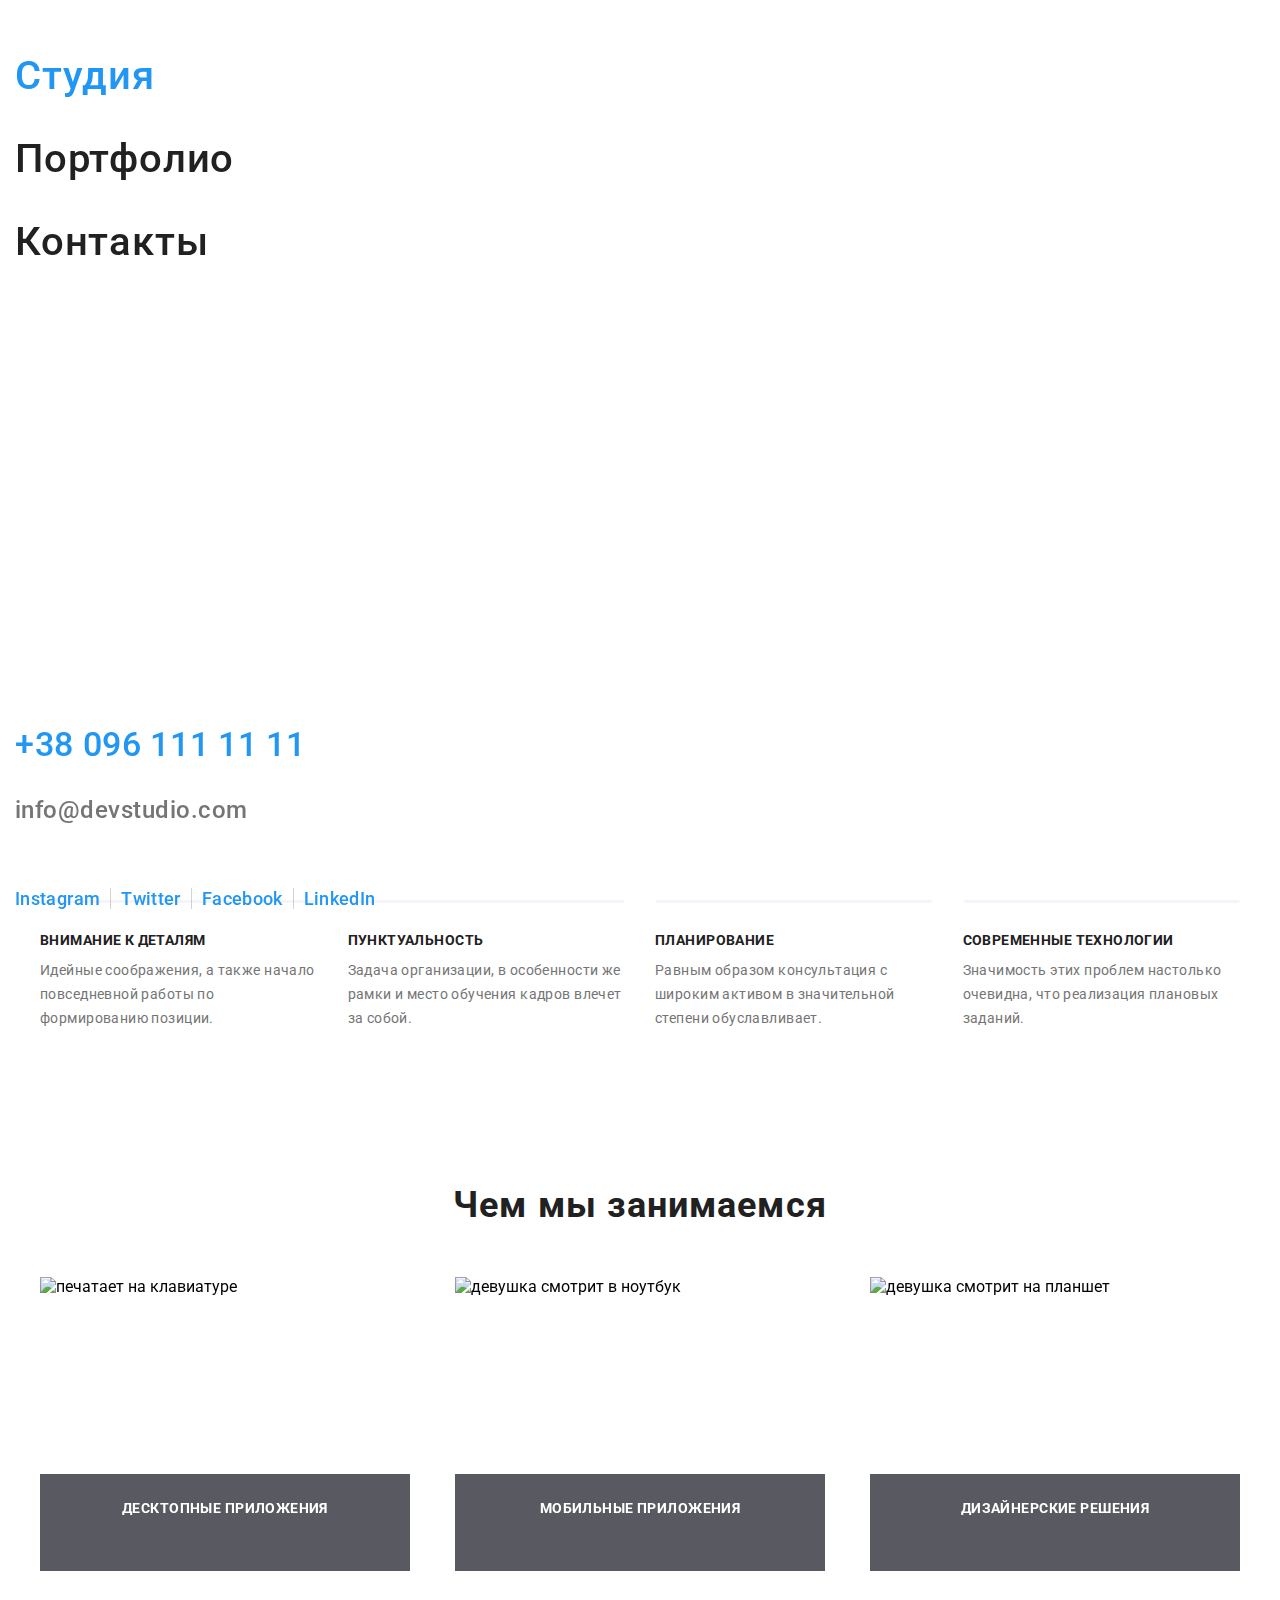
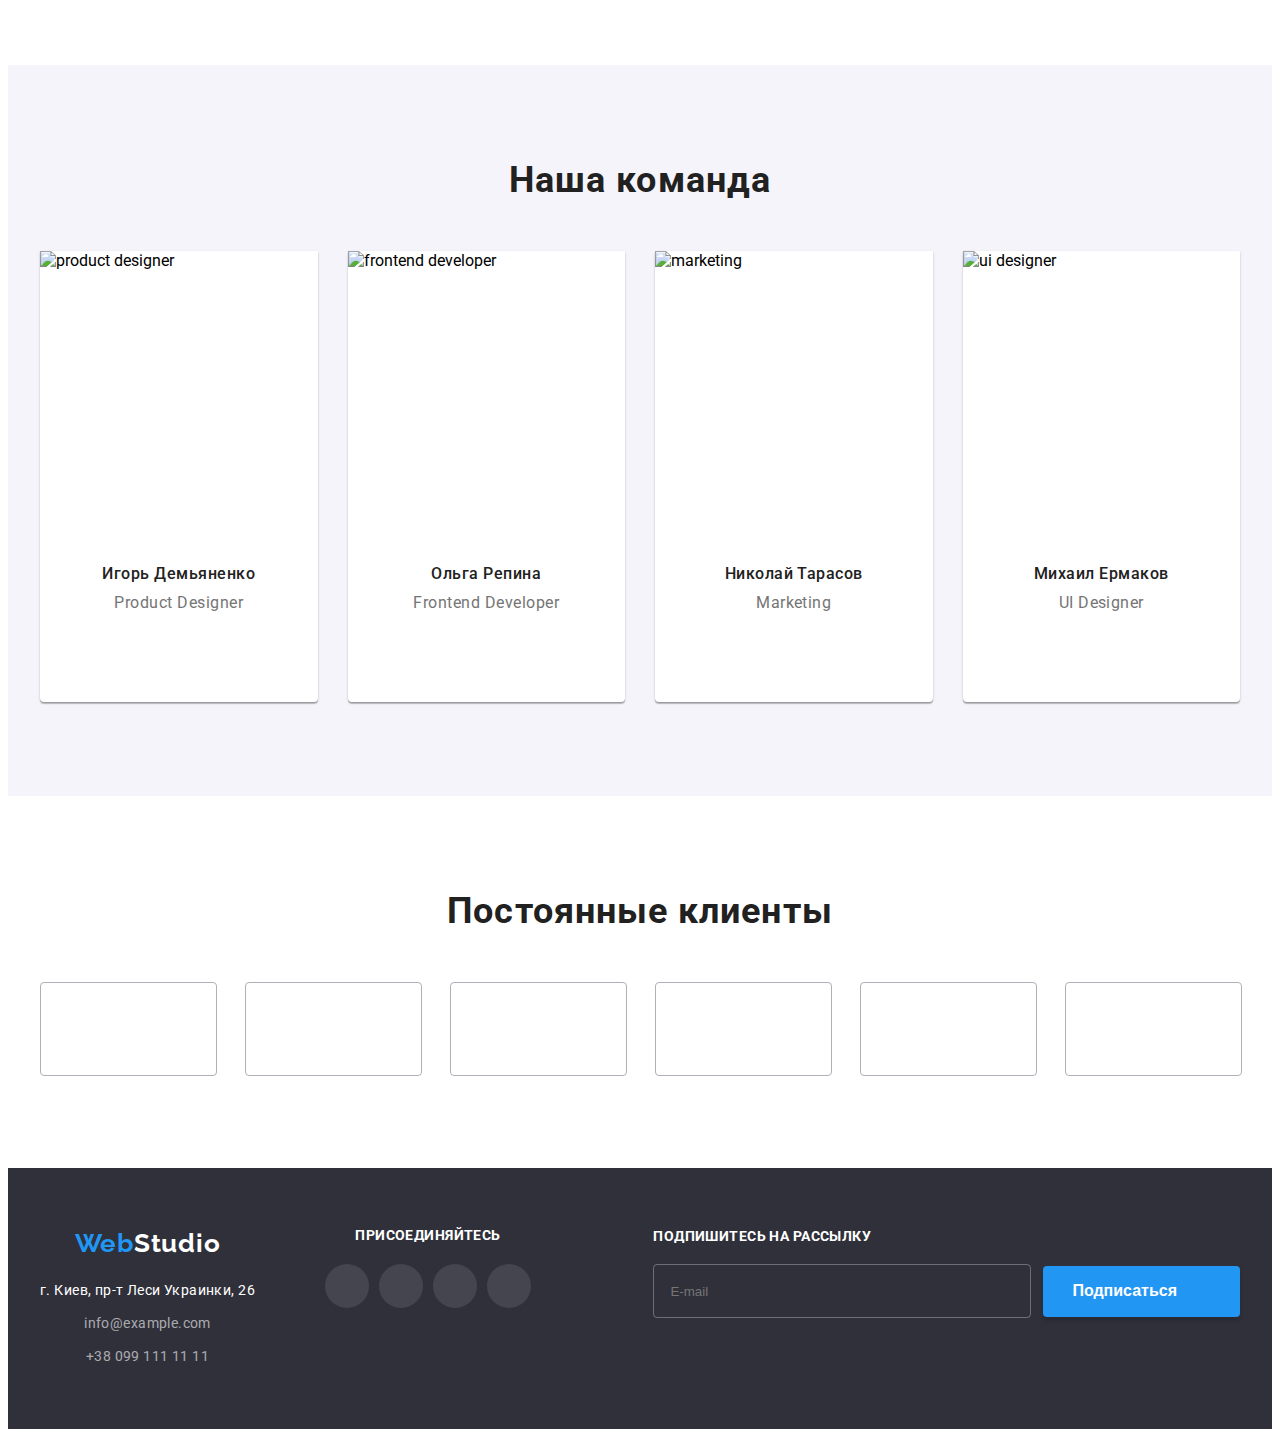
==== index.html @ c3bd4c19 "v-01" ====
<!doctype html>
    <html lang="ru"> 
    <head>
        <meta charset="UTF-8">
        <meta http-equiv="X-UA-Compatible" content="IE=edge">
        <meta name="viewport" content="width=device-width, initial-scale=1.0">
        <link rel="preconnect" href="https://fonts.googleapis.com"> 
        <link rel="preconnect" href="https://fonts.gstatic.com" crossorigin> 
        <link href="https://fonts.googleapis.com/css2?family=Raleway:wght@700&family=Roboto:wght@400;500;700;900&display=swap" rel="stylesheet">
        <title>WebStudio</title>
        <link rel="stylesheet" href="https://cdnjs.cloudflare.com/ajax/libs/modern-normalize/1.1.0/modern-normalize.min.css" integrity="sha512-wpPYUAdjBVSE4KJnH1VR1HeZfpl1ub8YT/NKx4PuQ5NmX2tKuGu6U/JRp5y+Y8XG2tV+wKQpNHVUX03MfMFn9Q==" crossorigin="anonymous" referrerpolicy="no-referrer" />
        <link rel="stylesheet" href="./css/main.min.css">
    </head>
    <body>
        <header class="heading">
            <div class="container heading__container">
                <a href="./index.html" class="logo heading__logo">Web<span class="logo__studio">Studio</span></a>
                    <nav class="nav">
                        <ul class="nav__list">
                                <li class="nav__item"><a href="./index.html" class="nav__link heading--active">Студия</a></li>
                                <li class="nav__item"><a href="./portfolio.html" class="nav__link">Портфолио</a></li>   
                                <li class="nav__item"><a href="" class="nav__link">Контакты</a></li>
                        </ul>
                    </nav>
                    <ul class="contact">
                        <li class="contact__item contact-site">
                            <a href="mailto:info@devstudio.com"
                                class="contact-site__link">  
                                <svg class="contact-site__icon" width="16" height="12">
                                    <use href="./images/icon.svg#icon-envelope"></use>
                                </svg>info@devstudio.com</a>
                        </li>
                        <li class="contact__item contact-tel">
                            <a  href="tel:+380961111111" 
                                class="contact-tel__link"> 
                                <svg class="contact-tel__icon" width="10" height="16">
                                    <use href="./images/icon.svg#icon-vector"></use>
                                </svg>+38 096 111 11 11</a>
                        </li>
                    </ul>
                <button type="button" class="menu-btn-open">
                    <svg class="" width="40" height="40">
                    <use href="./images/icon.svg#icon-menu_mob"></use>
                    </svg>
                    </button>
            </div>
            <div class="mob-menu is-hidden">
                    <div class="mob-container">
                        <div class="top-mob-menu">
                            <button type="button" class="mob-close-btn">
                            <svg class="mob-close-btn" width="40" height="40">
                            <use href="./images/icon.svg#icon-close-mob-menu"></use>
                            </svg>
                            </button>
                            <nav class="nav-mob-menu">
                                <ul class="mob-menu-list">
                                    <li class="mob-menu-item"><a href="./index.html" class="mob-menu-link studio-link-active">Студия</a></li>
                                    <li class="mob-menu-item"><a href="./portfolio.html" class="mob-menu-link">Портфолио</a></li>   
                                    <li class="mob-menu-item"><a href="" class="mob-menu-link">Контакты</a></li>
                            </ul>
                            </nav>
                        </div>
                        <div class="bottom-mob-menu">
                            <ul class="mob-menu-contact">
                                <li class="mob-contact-item">
                                    <a  href="tel:+380961111111" 
                                    class="mob-tel-item"> 
                                    +38 096 111 11 11</a></li>
                                    <li class="mob-menu-site">
                                    <a href="mailto:info@devstudio.com"
                                    class="mob-site-link">
                                    info@devstudio.com</a>
                                </li>
                            </ul>
                            <div class="mob-social">
                            <ul class="mob-cont-list">
                                <li class="mob-cont-item"><a href="" class="mob-cont-link cont-links">Instagram</a></li>
                                <li class="mob-cont-item"><a href="" class="mob-cont-link cont-links">Twitter</a></li>
                                <li class="mob-cont-item"><a href="" class="mob-cont-link cont-links">Facebook</a></li>
                                <li class="mob-cont-item"><a href="" class="mob-cont-link">LinkedIn</a></li>
                            </ul>
                            </div>
                        </div>
                    </div>  
                </div>
        </header>
        <main>
            <section class="hero hero__top">
                <div class="container">
                    <h1 class="hero__heading">Эффективные решения для вашего бизнеса</h1>
                    <button type="button" class="hero__btn" data-modal-open>Заказать услугу</button>
                </div>
        </section>
            <section class="features">
                <div class="container">
                    <h2 class="unvisible">Наши преимущества</h2>
                    <ul class="features-list features__position">
                        <li class="features-list__item">
                                <div class="features-list__logo">
                                    <svg class="features-list__icon" width="65" height="70">
                                        <use href="./images/icon.svg#icon-antenna-1"></use>
                                    </svg>
                                </div>
                                <h3 class="features-list__name">Внимание к деталям</h3>
                                <p class="features-list__article">Идейные соображения, а также начало повседневной работы по формированию позиции.</p>
                        </li>
                        <li class="features-list__item">
                            <div class="features-list__logo">
                                <svg class="features-list__icon" width="67" height="70">
                                    <use href="./images/icon.svg#icon-clock-1"></use>
                                </svg>
                            </div>
                                <h3 class="features-list__name">Пунктуальность</h3>
                                <p class="features-list__article">Задача организации, в особенности же рамки и место обучения кадров влечет за собой.</p>
                        </li>
                        <li class="features-list__item">
                            <div class="features-list__logo">
                                <svg class="features-list__icon" width="70" height="54">
                                    <use href="./images/icon.svg#icon-diagram-1"></use>
                                </svg>
                            </div>
                            <h3 class="features-list__name">Планирование</h3>
                            <p class="features-list__article">Равным образом консультация с широким активом в значительной степени обуславливает.</p>
                        </li>
                        <li class="features-list__item">
                            <div class="features-list__logo">
                                <svg class="features-list__icon" width="70" height="70">
                                    <use href="./images/icon.svg#icon-astronaut-1"></use>
                                </svg>
                            </div>
                            <h3 class="features-list__name">Современные технологии</h3>
                            <p class="features-list__article">Значимость этих проблем настолько очевидна, что реализация плановых заданий.</p>
                        </li>
                    </ul>
                </div>    
            </section>
            <section class="projects">
            <div class="container">
                <h2 class="projects-head">Чем мы занимаемся</h2>
                <ul class="project-list projects__position">
                    <li class="project-list__items">
                        <div class="project-list__content">
                            <img 
                            src="./images/img-4.jpg" 
                            alt="печатает на клавиатуре"
                            width="370"
                            height="294">
                            <p class="project-list__text">Десктопные приложения</p>
                        </div>
                    </li>
                    <li class="project-list__items">
                        <div class="project-list__content">
                            <img 
                            src="./images/img-2-2.jpg" 
                            alt="девушка смотрит в ноутбук"
                            width="370"
                            height="294">
                            <p class="project-list__text">Мобильные приложения</p>
                        </div>
                    </li>
                    <li class="project-list__items">
                        <div class="project-list__content">
                            <img 
                            src="./images/img-3-2.jpg" 
                            alt="девушка смотрит на планшет"
                            width="370"
                            height="294">
                            <p class="project-list__text">Дизайнерские решения</p>
                        </div>
                    </li>
                </ul>
            </div>
            </section>
            <section class="team-section">
                <div class="container">
                    <h2 class="team">Наша команда</h2>
                    <ul class="team__list">
                        <li class="team__item">
                        <picture>
                            <source 
                            srcset="./images/first-desk.jpg  1x, 
                                    ./images/first-desk-1x.jpg  2x
                                    "
                                    media="(min-width: 1200px)"
                            />
                            <source 
                            srcset="./images/first-tab.jpg  1x, 
                                    ./images/first-tab-2x.jpg  2x
                                    "
                                    media="(min-width: 768px)"
                            />
                            <source 
                            srcset="./images/first-mob.jpg  1x, 
                                    ./images/first-mob-2x.jpg  2x
                                    "
                                    media="(min-width: 320px)"
                            />
                            <img 
                            src="./images/img-5-2.jpg" 
                            alt="product designer"
                            width="450"
                            height="460"
                            >
                        </picture>
                            <div class="team-text">
                                <h3 class="team-text__name">Игорь Демьяненко</h3>
                                <p lang="en" class="team-text__position">Product Designer</p>
                                    <ul class="team-soc__list">
                                        <li class="team-soc__items">
                                            <a href="" class="team-soc__link">
                                                <svg class="team-soc__icon" width="20" height="20">
                                                <use href="./images/icon.svg#icon-instagram"></use>
                                                </svg>
                                            </a>
                                        </li>
                                        <li class="team-soc__items">
                                            <a href="" class="team-soc__link">
                                                <svg class="team-soc__icon" width="20" height="20">
                                                <use href="./images/icon.svg#icon-twitter"></use>
                                                </svg>
                                            </a>
                                        </li>
                                        <li class="team-soc__items">
                                            <a href="" class="team-soc__link">
                                                <svg class="team-soc__icon" width="20" height="20">
                                                <use href="./images/icon.svg#icon-facebook"></use>
                                                </svg>
                                            </a>
                                        </li>
                                        <li class="team-soc__items">
                                            <a href="" class="team-soc__link">
                                                <svg class="team-soc__icon" width="20" height="20">
                                                <use href="./images/icon.svg#icon-linkedin"></use>
                                                </svg>
                                            </a>
                                        </li>
                                    </ul>
                            </div>
                        </li>
                        <li class="team__item">
                        <picture>
                            <source 
                            srcset="./images/second-desk.jpg  1x, 
                                    ./images/second-desk-1x.jpg  2x
                                    "
                                    media="(min-width: 1200px)"
                            />
                            <source 
                            srcset="./images/second-tab.jpg  1x, 
                                    ./images/second-tab-2x.jpg  2x
                                    "
                                    media="(min-width: 768px)"
                            />
                            <source 
                            srcset="./images/second-mob.jpg  1x, 
                                    ./images/second-mob-2x.jpg  2x
                                    "
                                    media="(min-width: 320px)"
                            />
                            <img 
                            src="./images/img-6-2.jpg" 
                            alt="frontend developer"
                            width="450"
                            height="460"
                            >
                        </picture>
                            <div class="team-text">
                                <h3 class="team-text__name">Ольга Репина</h3>
                                <p lang="en" class="team-text__position">Frontend Developer</p>
                                <div class="team-social">
                                    <ul class="team-soc__list">
                                        <li class="team-soc__items">
                                            <a href="" class="team-soc__link">
                                                <svg class="team-soc__icon" width="20" height="20">
                                                <use href="./images/icon.svg#icon-instagram"></use>
                                                </svg>
                                            </a>
                                        </li>
                                        <li class="team-soc__items">
                                            <a href="" class="team-soc__link">
                                                <svg class="team-soc__icon" width="20" height="20">
                                                <use href="./images/icon.svg#icon-twitter"></use>
                                                </svg>
                                            </a>
                                        </li>
                                        <li class="team-soc__items">
                                            <a href="" class="team-soc__link">
                                                <svg class="team-soc__icon" width="20" height="20">
                                                <use href="./images/icon.svg#icon-facebook"></use>
                                                </svg>
                                            </a>
                                        </li>
                                        <li class="team-soc__items">
                                            <a href="" class="team-soc__link">
                                                <svg class="team-soc__icon" width="20" height="20">
                                                <use href="./images/icon.svg#icon-linkedin"></use>
                                                </svg>
                                            </a>
                                        </li>
                                    </ul>
                                </div>
                            </div>
                        </li>
                        <li class="team__item">
                        <picture>
                            <source 
                            srcset="./images/third-desk.jpg  1x, 
                                    ./images/third-desk-1x.jpg  2x
                                    "
                                    media="(min-width: 1200px)"
                            />
                            <source 
                            srcset="./images/third-tab.jpg  1x, 
                                    ./images/third-tab-2x.jpg  2x
                                    "
                                    media="(min-width: 768px)"
                            />
                            <source 
                            srcset="./images/third-mob.jpg  1x, 
                                    ./images/third-mob-2x.jpg  2x
                                    "
                                    media="(min-width: 320px)"
                            />
                            <img 
                            src="./images/img-7-2.jpg" 
                            alt="marketing"
                            width="450"
                            height="460"
                            >
                        </picture>
                            <div class="team-text">
                                <h3 class="team-text__name">Николай Тарасов</h3>
                                <p lang="en" class="team-text__position">Marketing</p>
                                <div class="team-social">
                                    <ul class="team-soc__list">
                                        <li class="team-soc__items">
                                            <a href="" class="team-soc__link">
                                                <svg class="team-soc__icon" width="20" height="20">
                                                <use href="./images/icon.svg#icon-instagram"></use>
                                                </svg>
                                            </a>
                                        </li>
                                        <li class="team-soc__items">
                                            <a href="" class="team-soc__link">
                                                <svg class="team-soc__icon" width="20" height="20">
                                                <use href="./images/icon.svg#icon-twitter"></use>
                                                </svg>
                                            </a>
                                        </li>
                                        <li class="team-soc__items">
                                            <a href="" class="team-soc__link">
                                                <svg class="team-soc__icon" width="20" height="20">
                                                <use href="./images/icon.svg#icon-facebook"></use>
                                                </svg>
                                            </a>
                                        </li>
                                        <li class="team-soc__items">
                                            <a href="" class="team-soc__link">
                                                <svg class="team-soc__icon" width="20" height="20">
                                                <use href="./images/icon.svg#icon-linkedin"></use>
                                                </svg>
                                            </a>
                                        </li>
                                    </ul>
                                </div>
                            </div>
                        </li>
                        <li class="team__item">
                         <picture>
                            <source 
                            srcset="./images/fourth-desk.jpg  1x, 
                                    ./images/fourth-desk-1x.jpg  2x
                                    "
                                    media="(min-width: 1200px)"
                            />
                            <source 
                            srcset="./images/fourth-tab.jpg  1x, 
                                    ./images/fourth-tab-2x.jpg  2x
                                    "
                                    media="(min-width: 768px)"
                            />
                            <source 
                            srcset="./images/fourth-mob.jpg  1x, 
                                    ./images/fourth-mob-2x.jpg  2x
                                    "
                                    media="(min-width: 320px)"
                            />
                            <img 
                           src="./images/img-8-2.jpg" 
                            alt="ui designer"
                            width="450"
                            height="460"
                            >
                        </picture>
                            <div class="team-text">
                                <h3 class="team-text__name">Михаил Ермаков</h3>
                                <p lang="en" class="team-text__position">UI Designer</p>
                                <div class="team-social">
                                    <ul class="team-soc__list">
                                        <li class="team-soc__items">
                                            <a href="" class="team-soc__link">
                                                <svg class="team-soc__icon" width="20" height="20">
                                                <use href="./images/icon.svg#icon-instagram"></use>
                                                </svg>
                                            </a>
                                        </li>
                                        <li class="team-soc__items">
                                            <a href="" class="team-soc__link">
                                                <svg class="team-soc__icon" width="20" height="20">
                                                <use href="./images/icon.svg#icon-twitter"></use>
                                                </svg>
                                            </a>
                                        </li>
                                        <li class="team-soc__items">
                                            <a href="" class="team-soc__link">
                                                <svg class="team-soc__icon" width="20" height="20">
                                                <use href="./images/icon.svg#icon-facebook"></use>
                                                </svg>
                                            </a>
                                        </li>
                                        <li class="team-soc__items">
                                            <a href="" class="team-soc__link">
                                                <svg class="team-soc__icon" width="20" height="20">
                                                <use href="./images/icon.svg#icon-linkedin"></use>
                                                </svg>
                                            </a>
                                        </li>
                                    </ul>
                                </div>
                            </div>
                        </li>
                    </ul>
                </div>
            </section>
            <section class="clients">
                <div class="container">
                    <h2 class="clients__regular">Постоянные клиенты</h2>
                    <ul class="clients__lists">
                        <li class="clients__items">
                            <a href="" class="clients__link">
                                <svg class="clients__logo" width="160" height="60">
                                    <use href="./images/icon.svg#icon-logo"></use>
                                </svg>
                            </a>
                        </li>
                        <li class="clients__items">
                            <a href="" class="clients__link">
                                <svg class="clients__logo" width="160" height="60">
                                    <use href="./images/icon.svg#icon-logo-1"></use>
                                </svg>
                            </a>
                        </li>
                        <li class="clients__items">
                            <a href="" class="clients__link">
                                <svg class="clients__logo" width="160" height="60">
                                    <use href="./images/icon.svg#icon-logo-2"></use>
                                </svg>
                            </a>
                        </li>
                        <li class="clients__items">
                            <a href="" class="clients__link">
                                <svg class="clients__logo" width="160" height="60">
                                    <use href="./images/icon.svg#icon-logo-3"></use>
                                </svg>
                            </a>
                        </li>
                        <li class="clients__items">
                            <a href="" class="clients__link">
                                <svg class="clients__logo" width="160" height="60">
                                    <use href="./images/icon.svg#icon-logo-4"></use>
                                </svg>
                            </a>
                        </li>
                        <li class="clients__items">
                            <a href="" class="clients__link">
                                <svg class="clients__logo" width="160" height="60">
                                    <use href="./images/icon.svg#icon-logo-5"></use>
                                </svg>
                            </a>
                        </li>
                    </ul>
                </div>
            </section>
        </main>
        <footer class="footer">   
            <div class="container footer__container">
                <div class="footer-tab">
                    <div class="footer__links">
                        <a href="./index.html" class="logo footer__logo">Web<span class="logo--studio">Studio</span></a>
                        <address class="address">
                            <ul class="address__list">
                                <li class="address__item"> 
                                    <a href="https://goo.gl/maps/oQSmJEKTo5pEqNGw6" 
                                    target="_blank"    
                                    rel="noopener noreferrer"
                                    class="address__loc-text">г. Киев, пр-т Леси Украинки, 26</a>
                                </li>
                                <li class="address__item"> 
                                    <a href="mailto:info@example.com" class="adress__site-link">info@example.com</a>
                                </li>
                                <li class="address__item"> 
                                    <a href="tel:+380991111111" class="adress__tel-link">+38 099 111 11 11</a>
                                </li>
                            </ul> 
                        </address>
                    </div>
                    <div class="footer-soc">
                        <h2 class="footer-soc__heading">присоединяйтесь</h2>
                        <ul class="footer-soc__list">
                            <li class="footer-soc__items">
                                <a href="" class="footer-soc__link">
                                    <svg class="footer-soc__logo" width="20" height="20">
                                        <use href="./images/icon.svg#icon-instagram"></use>
                                    </svg>
                                </a>
                            </li>
                            <li class="footer-soc__items">
                                <a href="" class="footer-soc__link">
                                    <svg class="footer-soc__logo" width="20" height="20">
                                        <use href="./images/icon.svg#icon-twitter"></use>
                                    </svg>
                                </a>
                            </li>
                            <li class="footer-soc__items">
                                <a href="" class="footer-soc__link">
                                    <svg class="footer-soc__logo" width="20" height="20">
                                        <use href="./images/icon.svg#icon-facebook"></use>
                                    </svg>
                                </a>
                            </li>
                            <li class="footer-soc__items">
                                <a href="" class="footer-soc__link">
                                    <svg class="footer-soc__logo" width="20" height="20">
                                    <use href="./images/icon.svg#icon-linkedin"></use>
                                    </svg>
                                </a>
                            </li>
                        </ul>
                    </div> 
                </div>
                <div class="mailing">
                    <p class="mailing-text">Подпишитесь на рассылку</p>
                    <div class="subscribe">
                        <form class="sub-form">
                            <input 
                            type="email" 
                            name="subscribe"
                            placeholder="E-mail"
                            class="subscribe__input">
                        </form>
                        <button type="submit" class="subscribe__btn">
                            Подписаться
                            <svg class="subscribe__btn-send" width="24" height="24">
                             <use href="./images/icon.svg#icon-send"></use>
                            </svg>
                        </button>
                    </div>
                </div> 
            </div>    
        </footer>
        <!-- <div class="backdrop is-hidden" data-modal>
            <div class="modal"> 
                <button type="button" class="modal-btn" data-modal-close>
                    <svg class="close-icon" width="11" height="11">
                        <use href="./images/icon.svg#icon-close"></use>
                    </svg>
                </button>
                <div class="modal-form">
                    <p class="modal-name">Оставьте свои данные, мы вам перезвоним</p>
                    <form>
                        <div class="modal-field">
                            <label for="name" class="modal-label">Имя</label>
                            <div class="input-wrap">
                                <input 
                                type="text" 
                                class="modal-input" 
                                name="name" 
                                id="name">
                                <svg class="modal-icon" width="18" height="18">
                                    <use href="./images/icon.svg#icon-person"></use>
                                </svg>
                            </div>
                        </div>
                        <div class="modal-field">
                            <label for="tel" class="modal-label">Телефон</label>
                            <div class="input-wrap">
                                <input 
                                type="tel" 
                                class="modal-input" 
                                name="tel" 
                                id="tel">
                                <svg class="modal-icon" width="18" height="18">
                                    <use href="./images/icon.svg#icon-phone"></use>
                                </svg>
                            </div>
                        </div>
                        <div class="modal-field"> 
                            <label for="email" class="modal-label">Почта</label>
                            <div class="input-wrap">
                                <input 
                                type="email" 
                                class="modal-input" 
                                name="email" 
                                id="email">
                                <svg class="modal-icon" width="18" height="18">
                                    <use href="./images/icon.svg#icon-email"></use>
                                </svg>
                            </div>
                        </div>
                        <div class="">
                            <label for="comment" class="modal-label">Комментарий</label>
                            <textarea 
                                name="comment" 
                                id="comment" 
                                cols="5" 
                                class="modal-comment" 
                                placeholder="Введите текст">
                            </textarea>   
                        </div>
                        <div class="modal-checkbox">
                            <input 
                            type="checkbox"
                            name="terms"
                            value="true" 
                            id="terms"
                            class="modal-check visually-hidden">
                            <label for="terms" class="modal-terms">
                                <span>
                                    <svg class="check-icon" width="11" height="8">
                                        <use href="./images/icon.svg#icon-check"></use>
                                    </svg>
                                </span>
                                Соглашаюсь с рассылкой и принимаю <a href="" class="terms">Условия договора</a></label>
                        </div>
                    </form>
                    <button class="send-btn" type="submit">Отправить</button>
                </div>
            </div>
        </div> -->
        <script src="./js/modal.js"></script>
        <script src="./js/mobile-menu.js"></script>
    </body>
    </html>
---- css/main.min.css ----
:root{--header-color: #FFFFFF;--main-color: #E5E5E5;--secondary-color: #2F303A;--team-color: #F5F4FA;--primary-text-color: #212121;--secondary-text-color: #757575;--logo-btn-color: #2196F3;--link-color: rgba(255, 255, 255, 0.6);--clients-link-color: #AFB1B8}body{font-family:"Roboto",sans-serif}p,h1,h2,h3,h4,h5,h6{margin:0%;padding:0%}ul,ol{margin:0%;padding:0%}img{max-width:100%;height:auto;display:block}.unvisible{display:none}.container{width:100%;margin:0% auto;padding:0% 15px}@media screen and (min-width: 480px){.container{width:480px}}@media screen and (min-width: 768px){.container{width:768px}}@media screen and (min-width: 1200px){.container{width:1200px}}.hero__btn{display:block;margin-top:30px;margin-left:auto;margin-right:auto;padding:10px 32px;border:none;border-radius:4px;font-family:inherit;font-weight:700;font-size:16px;line-height:1.88;letter-spacing:.06em;cursor:pointer;background-color:var(--logo-btn-color);color:var(--header-color)}.subscribe__btn{display:-webkit-box;display:-ms-flexbox;display:flex;-webkit-box-align:center;-ms-flex-align:center;align-items:center;-webkit-box-pack:center;-ms-flex-pack:center;justify-content:center;padding:10px 29px;font-weight:700;font-size:16px;line-height:1.88;cursor:pointer;color:var(--header-color);background-color:var(--logo-btn-color);-webkit-box-shadow:0px 4px 4px rgba(0,0,0,.15);box-shadow:0px 4px 4px rgba(0,0,0,.15);border-radius:4px;border:none}.btn__all{min-width:73px;height:38px;border:none;border-radius:4px;font-family:inherit;font-weight:500;font-size:16px;line-height:1.63;text-align:center;letter-spacing:.03em;cursor:pointer;color:var(--primary-text-color);background-color:var(--team-color);-webkit-transition:color 250ms cubic-bezier(0.4, 0, 0.2, 1),background-color 250ms cubic-bezier(0.4, 0, 0.2, 1),-webkit-box-shadow 250ms cubic-bezier(0.4, 0, 0.2, 1);transition:color 250ms cubic-bezier(0.4, 0, 0.2, 1),background-color 250ms cubic-bezier(0.4, 0, 0.2, 1),-webkit-box-shadow 250ms cubic-bezier(0.4, 0, 0.2, 1);transition:color 250ms cubic-bezier(0.4, 0, 0.2, 1),background-color 250ms cubic-bezier(0.4, 0, 0.2, 1),box-shadow 250ms cubic-bezier(0.4, 0, 0.2, 1);transition:color 250ms cubic-bezier(0.4, 0, 0.2, 1),background-color 250ms cubic-bezier(0.4, 0, 0.2, 1),box-shadow 250ms cubic-bezier(0.4, 0, 0.2, 1),-webkit-box-shadow 250ms cubic-bezier(0.4, 0, 0.2, 1)}.btn__all:hover,.btn__all:focus{color:var(--header-color);background-color:var(--logo-btn-color);-webkit-box-shadow:0px 3px 1px rgba(0,0,0,.1),0px 1px 2px rgba(0,0,0,.08),0px 2px 2px rgba(0,0,0,.12);box-shadow:0px 3px 1px rgba(0,0,0,.1),0px 1px 2px rgba(0,0,0,.08),0px 2px 2px rgba(0,0,0,.12)}.btn__web{min-width:128px;height:38px;border:none;border-radius:4px;font-family:inherit;font-weight:500;font-size:16px;line-height:1.63;text-align:center;letter-spacing:.03em;cursor:pointer;color:var(--primary-text-color);background-color:var(--team-color);-webkit-transition:color 250ms cubic-bezier(0.4, 0, 0.2, 1),background-color 250ms cubic-bezier(0.4, 0, 0.2, 1),-webkit-box-shadow 250ms cubic-bezier(0.4, 0, 0.2, 1);transition:color 250ms cubic-bezier(0.4, 0, 0.2, 1),background-color 250ms cubic-bezier(0.4, 0, 0.2, 1),-webkit-box-shadow 250ms cubic-bezier(0.4, 0, 0.2, 1);transition:color 250ms cubic-bezier(0.4, 0, 0.2, 1),background-color 250ms cubic-bezier(0.4, 0, 0.2, 1),box-shadow 250ms cubic-bezier(0.4, 0, 0.2, 1);transition:color 250ms cubic-bezier(0.4, 0, 0.2, 1),background-color 250ms cubic-bezier(0.4, 0, 0.2, 1),box-shadow 250ms cubic-bezier(0.4, 0, 0.2, 1),-webkit-box-shadow 250ms cubic-bezier(0.4, 0, 0.2, 1)}.btn__web:hover,.btn__web:focus{color:var(--header-color);background-color:var(--logo-btn-color);-webkit-box-shadow:0px 3px 1px rgba(0,0,0,.1),0px 1px 2px rgba(0,0,0,.08),0px 2px 2px rgba(0,0,0,.12);box-shadow:0px 3px 1px rgba(0,0,0,.1),0px 1px 2px rgba(0,0,0,.08),0px 2px 2px rgba(0,0,0,.12)}.btn__app{min-width:145px;height:38px;border:none;border-radius:4px;font-family:inherit;font-weight:500;font-size:16px;line-height:1.63;text-align:center;letter-spacing:.03em;cursor:pointer;color:var(--primary-text-color);background-color:var(--team-color);-webkit-transition:color 250ms cubic-bezier(0.4, 0, 0.2, 1),background-color 250ms cubic-bezier(0.4, 0, 0.2, 1),-webkit-box-shadow 250ms cubic-bezier(0.4, 0, 0.2, 1);transition:color 250ms cubic-bezier(0.4, 0, 0.2, 1),background-color 250ms cubic-bezier(0.4, 0, 0.2, 1),-webkit-box-shadow 250ms cubic-bezier(0.4, 0, 0.2, 1);transition:color 250ms cubic-bezier(0.4, 0, 0.2, 1),background-color 250ms cubic-bezier(0.4, 0, 0.2, 1),box-shadow 250ms cubic-bezier(0.4, 0, 0.2, 1);transition:color 250ms cubic-bezier(0.4, 0, 0.2, 1),background-color 250ms cubic-bezier(0.4, 0, 0.2, 1),box-shadow 250ms cubic-bezier(0.4, 0, 0.2, 1),-webkit-box-shadow 250ms cubic-bezier(0.4, 0, 0.2, 1)}.btn__app:hover,.btn__app:focus{color:var(--header-color);background-color:var(--logo-btn-color);-webkit-box-shadow:0px 3px 1px rgba(0,0,0,.1),0px 1px 2px rgba(0,0,0,.08),0px 2px 2px rgba(0,0,0,.12);box-shadow:0px 3px 1px rgba(0,0,0,.1),0px 1px 2px rgba(0,0,0,.08),0px 2px 2px rgba(0,0,0,.12)}.btn__desighn{min-width:103px;height:38px;border:none;border-radius:4px;font-family:inherit;font-weight:500;font-size:16px;line-height:1.63;text-align:center;letter-spacing:.03em;cursor:pointer;color:var(--primary-text-color);background-color:var(--team-color);-webkit-transition:color 250ms cubic-bezier(0.4, 0, 0.2, 1),background-color 250ms cubic-bezier(0.4, 0, 0.2, 1),-webkit-box-shadow 250ms cubic-bezier(0.4, 0, 0.2, 1);transition:color 250ms cubic-bezier(0.4, 0, 0.2, 1),background-color 250ms cubic-bezier(0.4, 0, 0.2, 1),-webkit-box-shadow 250ms cubic-bezier(0.4, 0, 0.2, 1);transition:color 250ms cubic-bezier(0.4, 0, 0.2, 1),background-color 250ms cubic-bezier(0.4, 0, 0.2, 1),box-shadow 250ms cubic-bezier(0.4, 0, 0.2, 1);transition:color 250ms cubic-bezier(0.4, 0, 0.2, 1),background-color 250ms cubic-bezier(0.4, 0, 0.2, 1),box-shadow 250ms cubic-bezier(0.4, 0, 0.2, 1),-webkit-box-shadow 250ms cubic-bezier(0.4, 0, 0.2, 1)}.btn__desighn:hover,.btn__desighn:focus{color:var(--header-color);background-color:var(--logo-btn-color);-webkit-box-shadow:0px 3px 1px rgba(0,0,0,.1),0px 1px 2px rgba(0,0,0,.08),0px 2px 2px rgba(0,0,0,.12);box-shadow:0px 3px 1px rgba(0,0,0,.1),0px 1px 2px rgba(0,0,0,.08),0px 2px 2px rgba(0,0,0,.12)}.btn__marketing{min-width:130px;height:38px;border:none;border-radius:4px;font-family:inherit;font-weight:500;font-size:16px;line-height:1.63;text-align:center;letter-spacing:.03em;cursor:pointer;color:var(--primary-text-color);background-color:var(--team-color);-webkit-transition:color 250ms cubic-bezier(0.4, 0, 0.2, 1),background-color 250ms cubic-bezier(0.4, 0, 0.2, 1),-webkit-box-shadow 250ms cubic-bezier(0.4, 0, 0.2, 1);transition:color 250ms cubic-bezier(0.4, 0, 0.2, 1),background-color 250ms cubic-bezier(0.4, 0, 0.2, 1),-webkit-box-shadow 250ms cubic-bezier(0.4, 0, 0.2, 1);transition:color 250ms cubic-bezier(0.4, 0, 0.2, 1),background-color 250ms cubic-bezier(0.4, 0, 0.2, 1),box-shadow 250ms cubic-bezier(0.4, 0, 0.2, 1);transition:color 250ms cubic-bezier(0.4, 0, 0.2, 1),background-color 250ms cubic-bezier(0.4, 0, 0.2, 1),box-shadow 250ms cubic-bezier(0.4, 0, 0.2, 1),-webkit-box-shadow 250ms cubic-bezier(0.4, 0, 0.2, 1)}.btn__marketing:hover,.btn__marketing:focus{color:var(--header-color);background-color:var(--logo-btn-color);-webkit-box-shadow:0px 3px 1px rgba(0,0,0,.1),0px 1px 2px rgba(0,0,0,.08),0px 2px 2px rgba(0,0,0,.12);box-shadow:0px 3px 1px rgba(0,0,0,.1),0px 1px 2px rgba(0,0,0,.08),0px 2px 2px rgba(0,0,0,.12)}.logo{font-family:"Raleway",sans-serif;font-weight:700;font-size:26px;line-height:1.19;letter-spacing:.03em;color:var(--logo-btn-color);text-decoration:none}.logo__studio{color:var(--primary-text-color)}@media screen and (max-width: 767px){.nav{display:none}}.nav__list{display:-webkit-box;display:-ms-flexbox;display:flex}.nav__item{list-style:none}.nav__item:not(:last-child){margin-right:50px}.nav__link{font-weight:500;font-size:14px;line-height:1.14;letter-spacing:.02em;color:var(--primary-text-color);text-decoration:none;-webkit-transition:color 250ms cubic-bezier(0.4, 0, 0.2, 1);transition:color 250ms cubic-bezier(0.4, 0, 0.2, 1)}.nav__link:hover,.nav__link:focus{color:var(--logo-btn-color)}@media screen and (max-width: 767px){.contact{display:none}}@media screen and (min-width: 768px){.contact{margin-left:auto}}@media screen and (min-width: 1200px){.contact{display:-webkit-box;display:-ms-flexbox;display:flex;margin-left:auto}}.contact__item{list-style:none}@media screen and (min-width: 1200px){.contact__item:not(:last-child){margin-right:50px}}.contact-site__link{display:-webkit-box;display:-ms-flexbox;display:flex;-webkit-box-align:center;-ms-flex-align:center;align-items:center;font-weight:500;font-size:14px;line-height:1.14;letter-spacing:.02em;color:var(--secondary-text-color);text-decoration:none;-webkit-transition:color 250ms cubic-bezier(0.4, 0, 0.2, 1);transition:color 250ms cubic-bezier(0.4, 0, 0.2, 1)}.contact-site__link:hover,.contact-site__link:focus{color:var(--logo-btn-color)}.contact-tel{list-style:none}.contact-tel__link{display:-webkit-box;display:-ms-flexbox;display:flex;-webkit-box-align:center;-ms-flex-align:center;align-items:center;font-weight:500;font-size:14px;line-height:1.14;letter-spacing:.02em;color:var(--secondary-text-color);text-decoration:none;-webkit-transition:color 250ms cubic-bezier(0.4, 0, 0.2, 1);transition:color 250ms cubic-bezier(0.4, 0, 0.2, 1)}.contact-tel__link:hover,.contact-tel__link:focus{color:var(--logo-btn-color)}@media screen and (max-width: 1199px){.contact-tel__link{padding-top:10px}}.contact-site__icon{-webkit-box-align:center;-ms-flex-align:center;align-items:center;fill:currentColor;margin-right:10px}.contact-tel__icon{-webkit-box-align:center;-ms-flex-align:center;align-items:center;fill:currentColor;margin-right:10px}.backdrop{position:fixed;top:0%;width:100%;height:100%;background-color:rgba(0,0,0,.2);-webkit-transition:opacity 250ms cubic-bezier(0.4, 0, 0.2, 1),visibility 250ms cubic-bezier(0.4, 0, 0.2, 1);transition:opacity 250ms cubic-bezier(0.4, 0, 0.2, 1),visibility 250ms cubic-bezier(0.4, 0, 0.2, 1);padding:40px}.backdrop .is-hidden{visibility:hidden;opacity:0;pointer-events:none}.modal{position:absolute;width:90vw;background-color:var(--header-color);-webkit-box-shadow:0px 1px 3px rgba(0,0,0,.12),0px 1px 1px rgba(0,0,0,.14),0px 2px 1px rgba(0,0,0,.2);box-shadow:0px 1px 3px rgba(0,0,0,.12),0px 1px 1px rgba(0,0,0,.14),0px 2px 1px rgba(0,0,0,.2);border-radius:4px;top:50%;left:50%;-webkit-transform:translate(-50%, -50%);transform:translate(-50%, -50%);-webkit-transition:opacity 250ms cubic-bezier(0.4, 0, 0.2, 1),visibility 250ms cubic-bezier(0.4, 0, 0.2, 1);transition:opacity 250ms cubic-bezier(0.4, 0, 0.2, 1),visibility 250ms cubic-bezier(0.4, 0, 0.2, 1)}@media screen and (min-width: 768px){.modal{width:450px}}@media screen and (min-width: 1200px){.modal{width:530px;min-height:580px}}.modal-form{padding:40px}.modal-field{margin-bottom:10px}.modal-checkbox{margin-top:20px}.modal-input{width:100%;height:40px;border:1px solid rgba(33,33,33,.2);border-radius:4px;padding-left:40px;outline:none}.modal-input:hover{border-color:var(--logo-btn-color);-webkit-transition:border-color 250ms cubic-bezier(0.4, 0, 0.2, 1);transition:border-color 250ms cubic-bezier(0.4, 0, 0.2, 1)}.modal-input:focus{border-color:var(--logo-btn-color);-webkit-transition:border-color 250ms cubic-bezier(0.4, 0, 0.2, 1);transition:border-color 250ms cubic-bezier(0.4, 0, 0.2, 1)}.modal-icon{position:absolute;left:14px;top:50%;-webkit-transform:translateY(-50%);transform:translateY(-50%)}.modal-input:focus+.modal-icon{fill:var(--logo-btn-color);-webkit-transition:fill 250ms cubic-bezier(0.4, 0, 0.2, 1);transition:fill 250ms cubic-bezier(0.4, 0, 0.2, 1)}.modal-input:hover+.modal-icon{fill:var(--logo-btn-color);-webkit-transition:fill 250ms cubic-bezier(0.4, 0, 0.2, 1);transition:fill 250ms cubic-bezier(0.4, 0, 0.2, 1)}.modal-name{font-weight:700;font-size:20px;line-height:1.5;text-align:center;letter-spacing:.03em;color:#212121}@media screen and (min-width: 1200px){.modal-name{line-height:1.15;margin-bottom:12px}}.modal-btn{position:absolute;right:0%;top:8px;right:8px;width:30px;height:30px;border-radius:50%;background-color:rgba(0,0,0,0);border:1px solid rgba(0,0,0,.1);cursor:pointer}.modal-btn:hover{fill:var(--logo-btn-color);-webkit-transition:fill 250ms cubic-bezier(0.4, 0, 0.2, 1);transition:fill 250ms cubic-bezier(0.4, 0, 0.2, 1)}.modal-comment{width:100%;max-height:120px;padding:12px 16px;resize:none;border:1px solid rgba(33,33,33,.2);border-radius:4px;outline:none}.modal-comment:hover{border-color:var(--logo-btn-color);-webkit-transition:border-color 250ms cubic-bezier(0.4, 0, 0.2, 1);transition:border-color 250ms cubic-bezier(0.4, 0, 0.2, 1)}.modal-comment:focus{border-color:var(--logo-btn-color);-webkit-transition:border-color 250ms cubic-bezier(0.4, 0, 0.2, 1);transition:border-color 250ms cubic-bezier(0.4, 0, 0.2, 1)}@media screen and (min-width: 480px){.modal-comment{height:120px}}.modal-label{font-weight:400;font-size:12px;line-height:1.17;letter-spacing:.01em;color:var(--secondary-text-color)}.modal-terms{display:-webkit-box;display:-ms-flexbox;display:flex;font-weight:400;font-size:12px;line-height:1.17;letter-spacing:.03em;color:var(--secondary-text-color)}.modal-terms span{width:16px;height:15px;border:2px solid var(--primary-text-color);border-radius:3px;margin-right:8px;cursor:pointer;display:-webkit-box;display:-ms-flexbox;display:flex;-webkit-box-align:center;-ms-flex-align:center;align-items:center;-webkit-box-pack:center;-ms-flex-pack:center;justify-content:center}.modal-terms span:hover{border-color:var(--logo-btn-color);-webkit-transition:border-color 250ms cubic-bezier(0.4, 0, 0.2, 1);transition:border-color 250ms cubic-bezier(0.4, 0, 0.2, 1)}.check-icon{fill:rgba(0,0,0,0)}.modal-check:checked+.modal-terms span{background-color:var(--logo-btn-color);border:none;-webkit-transition:background-color 250ms cubic-bezier(0.4, 0, 0.2, 1);transition:background-color 250ms cubic-bezier(0.4, 0, 0.2, 1)}.modal-check:focus+.modal-terms span{border-color:var(--logo-btn-color)}.modal-check:checked+.modal-terms .check-icon{fill:var(--header-color);-webkit-transition:fill 250ms cubic-bezier(0.4, 0, 0.2, 1);transition:fill 250ms cubic-bezier(0.4, 0, 0.2, 1)}.visually-hidden{position:fixed;-webkit-transform:scale(0);transform:scale(0)}.send-btn{display:block;margin:30px auto 0px;width:200px;height:50px;font-family:inherit;font-weight:700;font-size:16px;line-height:1.88;letter-spacing:.06em;cursor:pointer;border:none;border-radius:4px;color:var(--header-color);background-color:var(--logo-btn-color);-webkit-box-shadow:0px 4px 4px rgba(0,0,0,.15);box-shadow:0px 4px 4px rgba(0,0,0,.15);-webkit-transition:color 250ms cubic-bezier(0.4, 0, 0.2, 1);transition:color 250ms cubic-bezier(0.4, 0, 0.2, 1)}.input-wrap{position:relative}.terms{color:var(--logo-btn-color)}.menu-btn-open{display:block;margin-left:auto;border:none;background-color:rgba(0,0,0,0)}@media screen and (min-width: 768px){.menu-btn-open{display:none}}.menu-btn-open:hover{fill:var(--logo-btn-color)}.menu-btn-open:focus{fill:var(--logo-btn-color)}.mob-menu{position:fixed;top:0%;left:0%;background-color:var(--header-color);width:100vw;height:100vh}.mob-close-btn{border:none;background-color:rgba(0,0,0,0);display:block;margin-left:auto}.mob-close-btn:hover{fill:var(--logo-btn-color)}.mob-close-btn:focus{fill:var(--logo-btn-color)}.mob-container{display:-webkit-box;display:-ms-flexbox;display:flex;-webkit-box-orient:vertical;-webkit-box-direction:normal;-ms-flex-direction:column;flex-direction:column;-webkit-box-pack:justify;-ms-flex-pack:justify;justify-content:space-between;height:100%;padding-top:10px;padding-bottom:48px;padding-left:15px}.mob-menu-list{list-style:none}.mob-menu-item:not(:last-child){margin-bottom:36px}.mob-menu-link{text-decoration:none;font-weight:500;font-size:40px;line-height:1.18;letter-spacing:.02em;color:#212121}.mob-menu-link:hover{color:var(--logo-btn-color)}.mob-menu-link:focus{color:var(--logo-btn-color)}.mob-menu-contact{list-style:none}.mob-tel-item{text-decoration:none;font-weight:500;font-size:34px;line-height:1.18;letter-spacing:.02em;color:var(--logo-btn-color)}.mob-site-link{text-decoration:none;font-weight:500;font-size:24px;line-height:1.17;letter-spacing:.02em;color:#757575}.mob-cont-list{list-style:none;display:-webkit-box;display:-ms-flexbox;display:flex}.mob-contact-item{margin-bottom:32px}.mob-cont-link{text-decoration:none;font-weight:500;font-size:18px;line-height:1.22;letter-spacing:.02em;color:#2196f3}.cont-links::after{content:"";margin-left:5px;margin-right:5px;border-right:1px solid rgba(33,33,33,.2)}@media screen and (min-width: 480px){.cont-links::after{margin-left:10px;margin-right:10px}}.mob-social{margin-top:64px}.studio-link-active{color:var(--logo-btn-color)}.portfolio-link-active{color:var(--logo-btn-color)}.heading{position:relative;padding-top:25px;padding-bottom:25px;background-color:var(--header-color)}.heading__container{display:-webkit-box;display:-ms-flexbox;display:flex;-webkit-box-align:center;-ms-flex-align:center;align-items:center}.heading--borderline{border-bottom-width:1px;border-bottom-style:solid;border-bottom-color:#ececec}.heading--active::after{content:"";position:absolute;bottom:0%;width:48px;height:4px;background:var(--logo-btn-color);border-radius:2px;-webkit-transform:translateX(-100%);transform:translateX(-100%)}.heading--active:visited{color:var(--logo-btn-color)}.heading__logo{margin-right:93px}.portfolio--active:visited{color:var(--logo-btn-color)}.portfolio--active::after{content:"";position:absolute;bottom:0%;width:78px;height:4px;background:var(--logo-btn-color);border-radius:2px;-webkit-transform:translateX(-100%);transform:translateX(-100%)}.hero{margin-left:auto;margin-right:auto;background-color:var(--secondary-color);background-image:-webkit-gradient(linear, left top, right top, from(rgba(47, 48, 58, 0.4)), to(rgba(47, 48, 58, 0.4))),url("/images/header-mob.jpg");background-image:linear-gradient(to right, rgba(47, 48, 58, 0.4), rgba(47, 48, 58, 0.4)),url("/images/header-mob.jpg");background-size:cover;background-repeat:no-repeat;background-position:center}@media(min-device-pixel-ratio: 2),(-webkit-min-device-pixel-ratio: 2),(min-resolution: 192dpi),(min-resolution: 2dppx){.hero{background-image:-webkit-gradient(linear, left top, right top, from(rgba(47, 48, 58, 0.4)), to(rgba(47, 48, 58, 0.4))),url("/images/header-mob-2.jpg");background-image:linear-gradient(to right, rgba(47, 48, 58, 0.4), rgba(47, 48, 58, 0.4)),url("/images/header-mob-2.jpg");background-size:cover;background-repeat:no-repeat;background-position:center}}@media screen and (min-width: 768px){.hero{background-color:var(--secondary-color);background-image:-webkit-gradient(linear, left top, right top, from(rgba(47, 48, 58, 0.4)), to(rgba(47, 48, 58, 0.4))),url("/images/header-tab.jpg");background-image:linear-gradient(to right, rgba(47, 48, 58, 0.4), rgba(47, 48, 58, 0.4)),url("/images/header-tab.jpg");background-size:cover;background-repeat:no-repeat;background-position:center}}@media screen and (min-width: 768px)and (min-device-pixel-ratio: 2),screen and (min-width: 768px)and (-webkit-min-device-pixel-ratio: 2),screen and (min-width: 768px)and (min-resolution: 192dpi),screen and (min-width: 768px)and (min-resolution: 2dppx){.hero{background-image:-webkit-gradient(linear, left top, right top, from(rgba(47, 48, 58, 0.4)), to(rgba(47, 48, 58, 0.4))),url("/images/header-tab-2.jpg");background-image:linear-gradient(to right, rgba(47, 48, 58, 0.4), rgba(47, 48, 58, 0.4)),url("/images/header-tab-2.jpg");background-size:cover;background-repeat:no-repeat;background-position:center}}@media screen and (min-width: 1200px){.hero{background-color:var(--secondary-color);background-image:-webkit-gradient(linear, left top, right top, from(rgba(47, 48, 58, 0.4)), to(rgba(47, 48, 58, 0.4))),url("../images/header.jpg");background-image:linear-gradient(to right, rgba(47, 48, 58, 0.4), rgba(47, 48, 58, 0.4)),url("../images/header.jpg");background-size:cover;background-repeat:no-repeat;background-position:center}}@media screen and (min-width: 1200px)and (min-device-pixel-ratio: 2),screen and (min-width: 1200px)and (-webkit-min-device-pixel-ratio: 2),screen and (min-width: 1200px)and (min-resolution: 192dpi),screen and (min-width: 1200px)and (min-resolution: 2dppx){.hero{background-image:-webkit-gradient(linear, left top, right top, from(rgba(47, 48, 58, 0.4)), to(rgba(47, 48, 58, 0.4))),url("/images/header-2.jpg");background-image:linear-gradient(to right, rgba(47, 48, 58, 0.4), rgba(47, 48, 58, 0.4)),url("/images/header-2.jpg");background-size:cover;background-repeat:no-repeat;background-position:center}}.hero__top{max-width:1600px;width:100%;padding-top:200px;padding-bottom:200px}.hero__heading{margin-left:auto;margin-right:auto;font-family:inherit;font-weight:900;font-size:26px;line-height:1.62;letter-spacing:.06em;text-align:center;color:var(--header-color);text-transform:uppercase}@media screen and (min-width: 768px){.hero__heading{width:360px;margin-left:auto;margin-right:auto}}@media screen and (min-width: 1200px){.hero__heading{margin-left:auto;margin-right:auto;width:696px;font-size:44px;line-height:1.36}}.features{padding-top:60px;padding-bottom:60px}@media screen and (min-width: 768px){.features{padding-top:60px;padding-bottom:60px}}@media screen and (min-width: 1200px){.features{padding-top:94px}}.features-list{display:-webkit-box;display:-ms-flexbox;display:flex;-ms-flex-wrap:wrap;flex-wrap:wrap;gap:30px;list-style:none}@media screen and (min-width: 768px){.features-list__item{width:calc((100% - 30px)/2)}}@media screen and (min-width: 1200px){.features-list__item{width:calc((100% - 90px)/4)}}.features-list__logo{display:-webkit-box;display:-ms-flexbox;display:flex;-webkit-box-pack:center;-ms-flex-pack:center;justify-content:center;-webkit-box-align:center;-ms-flex-align:center;align-items:center;height:120px;margin-bottom:30px;background:var(--team-color);border-radius:4px}.features-list__name{font-weight:700;font-size:14px;line-height:1.14;letter-spacing:.03em;text-transform:uppercase;color:var(--primary-text-color)}@media screen and (max-width: 767px){.features-list__name{text-align:center}}.features-list__article{margin-top:10px;font-size:14px;line-height:1.71;letter-spacing:.03em;color:var(--secondary-text-color)}.projects{padding-top:94px;padding-bottom:94px}@media screen and (max-width: 1199px){.projects{display:none}}.projects-head{font-weight:700;font-size:36px;line-height:1.17;text-align:center;letter-spacing:.03em;color:var(--primary-text-color)}.projects__position{display:-webkit-box;display:-ms-flexbox;display:flex;-webkit-box-pack:justify;-ms-flex-pack:justify;justify-content:space-between;margin-top:50px;list-style:none}.project-list__content{position:relative}.project-list__text{position:absolute;bottom:0%;padding-top:27px;width:100%;height:70px;font-weight:700;font-size:14px;line-height:1.14;text-align:center;letter-spacing:.03em;text-transform:uppercase;color:var(--header-color);background-color:rgba(47,48,58,.8)}.team-section{padding-top:94px;padding-bottom:94px}.team__item{width:100%;background-color:var(--header-color);-webkit-box-shadow:0px 1px 3px rgba(0,0,0,.12),0px 1px 1px rgba(0,0,0,.14),0px 2px 1px rgba(0,0,0,.2);box-shadow:0px 1px 3px rgba(0,0,0,.12),0px 1px 1px rgba(0,0,0,.14),0px 2px 1px rgba(0,0,0,.2);border-radius:0px 0px 4px 4px}@media screen and (min-width: 768px){.team__item{width:calc((100% - 30px)/2)}}@media screen and (min-width: 1200px){.team__item{width:calc((100% - 90px)/4)}}.team-section{background-color:var(--team-color)}.team{font-weight:700;font-size:36px;line-height:1.17;text-align:center;letter-spacing:.03em;color:var(--primary-text-color)}.team__list{display:-webkit-box;display:-ms-flexbox;display:flex;-ms-flex-wrap:wrap;flex-wrap:wrap;gap:30px;margin-top:50px;list-style:none}.team-text__name{font-weight:500;font-size:16px;line-height:1.19;letter-spacing:.03em;color:var(--primary-text-color)}.team-text__position{margin-top:10px;line-height:1.19;letter-spacing:.03em;color:var(--secondary-text-color);margin-bottom:16px}.team-text{padding-top:30px;padding-bottom:30px;text-align:center}.team-soc__list{display:-webkit-box;display:-ms-flexbox;display:flex;-webkit-box-pack:center;-ms-flex-pack:center;justify-content:center}.team-soc__items{display:block;width:44px;height:44px;fill:var(--clients-link-color)}.team-soc__items:not(:last-child){margin-right:10px}.team-soc__link{display:-webkit-box;display:-ms-flexbox;display:flex;-webkit-box-align:center;-ms-flex-align:center;align-items:center;-webkit-box-pack:center;-ms-flex-pack:center;justify-content:center;width:100%;height:100%;border-radius:50%;-webkit-transition:background-color 250ms cubic-bezier(0.4, 0, 0.2, 1);transition:background-color 250ms cubic-bezier(0.4, 0, 0.2, 1)}.team-soc__link:hover,.team-soc__link:focus{background-color:var(--logo-btn-color)}.team-soc__icon{fill:var(--clients-link-color);-webkit-transition:fill 250ms cubic-bezier(0.4, 0, 0.2, 1);transition:fill 250ms cubic-bezier(0.4, 0, 0.2, 1)}.team-soc__link:hover .team-soc__icon,.team-soc__link:focus .team-soc__icon{fill:var(--header-color)}.clients{padding-top:94px;padding-bottom:94px}.clients__regular{margin-bottom:50px;font-weight:700;font-size:36px;line-height:1.17;text-align:center;letter-spacing:.03em;color:var(--primary-text-color)}.clients__lists{display:-webkit-box;display:-ms-flexbox;display:flex;-ms-flex-wrap:wrap;flex-wrap:wrap;gap:30px;list-style:none}.clients__items{width:calc((100% - 30px)/2);height:92px}@media screen and (min-width: 768px){.clients__items{width:calc((100% - 60px)/3)}}@media screen and (min-width: 1200px){.clients__items{width:calc((100% - 150px)/6)}}.clients__link{display:-webkit-box;display:-ms-flexbox;display:flex;-webkit-box-align:center;-ms-flex-align:center;align-items:center;-webkit-box-pack:center;-ms-flex-pack:center;justify-content:center;width:100%;height:100%;fill:var(--clients-link-color);border:1px solid var(--clients-link-color);border-radius:4px;-webkit-transition:border 250ms cubic-bezier(0.4, 0, 0.2, 1);transition:border 250ms cubic-bezier(0.4, 0, 0.2, 1)}.clients__link:hover,.clients__link:focus{border:1px solid var(--logo-btn-color);background-color:rgba(0,0,0,0)}.clients__link .clients__logo{-webkit-transition:fill 250ms cubic-bezier(0.4, 0, 0.2, 1);transition:fill 250ms cubic-bezier(0.4, 0, 0.2, 1)}.clients__link:hover .clients__logo,.clients__link:focus .clients__logo{fill:var(--logo-btn-color)}.btn-sec{padding-top:94px;padding-bottom:94px}.btn__list{display:-webkit-box;display:-ms-flexbox;display:flex;-ms-flex-wrap:wrap;flex-wrap:wrap;-webkit-box-pack:start;-ms-flex-pack:start;justify-content:flex-start;gap:8px;list-style:none;margin-bottom:50px}@media screen and (min-width: 768px){.btn__list{-webkit-box-align:center;-ms-flex-align:center;align-items:center;-webkit-box-pack:center;-ms-flex-pack:center;justify-content:center}}@media screen and (min-width: 1200px){.btn__list{-webkit-box-align:center;-ms-flex-align:center;align-items:center;-webkit-box-pack:center;-ms-flex-pack:center;justify-content:center}}.portfolio__list{display:-webkit-box;display:-ms-flexbox;display:flex;-webkit-box-pack:start;-ms-flex-pack:start;justify-content:flex-start;-ms-flex-wrap:wrap;flex-wrap:wrap;list-style:none;gap:30px}@media screen and (min-width: 768px){.portfolio__items{width:calc((100% - 30px)/2)}}@media screen and (min-width: 1200px){.portfolio__items{width:calc((100% - 60px)/3)}}.portfolio__link{text-decoration:none;-webkit-transition:-webkit-box-shadow 250ms cubic-bezier(0.4, 0, 0.2, 1);transition:-webkit-box-shadow 250ms cubic-bezier(0.4, 0, 0.2, 1);transition:box-shadow 250ms cubic-bezier(0.4, 0, 0.2, 1);transition:box-shadow 250ms cubic-bezier(0.4, 0, 0.2, 1), -webkit-box-shadow 250ms cubic-bezier(0.4, 0, 0.2, 1)}.portfolio__link:hover,.portfolio__link:focus{-webkit-box-shadow:0px 1px 1px rgba(0,0,0,.12),0px 4px 4px rgba(0,0,0,.06),1px 4px 6px rgba(0,0,0,.16);box-shadow:0px 1px 1px rgba(0,0,0,.12),0px 4px 4px rgba(0,0,0,.06),1px 4px 6px rgba(0,0,0,.16)}.portfolio__name{margin-bottom:4px;font-size:18px;line-height:2;letter-spacing:.06em;color:var(--primary-text-color)}.portfolio__text{line-height:1.87;letter-spacing:.03em;color:var(--secondary-text-color)}.portfolio__border{padding-top:20px;padding-right:24px;padding-bottom:20px;padding-left:24px;border-right:1px solid #eee;border-bottom:1px solid #eee;border-left:1px solid #eee}.portfolio__content{position:relative;overflow:hidden}.content-text{position:absolute;top:0;height:100%;padding:63px 24px;font-size:18px;line-height:1.56;letter-spacing:.03em;color:var(--header-color);background-color:rgba(33,150,243,.9);-webkit-transform:translateY(100%);transform:translateY(100%);-webkit-transition:250ms cubic-bezier(0.4, 0, 0.2, 1);transition:250ms cubic-bezier(0.4, 0, 0.2, 1)}.portfolio__link:hover .content-text{-webkit-transform:translateY(0%);transform:translateY(0%)}.portfolio__link:focus .content-text{-webkit-transform:translateY(0%);transform:translateY(0%)}.footer{padding-top:60px;padding-bottom:60px;background-color:var(--secondary-color)}@media screen and (min-width: 1200px){.footer__container{display:-webkit-box;display:-ms-flexbox;display:flex}}@media screen and (min-width: 768px){.footer-tab{display:-webkit-box;display:-ms-flexbox;display:flex;-webkit-box-pack:justify;-ms-flex-pack:justify;justify-content:space-between}}.footer__links{display:-webkit-box;display:-ms-flexbox;display:flex;-webkit-box-orient:vertical;-webkit-box-direction:normal;-ms-flex-direction:column;flex-direction:column;-webkit-box-align:center;-ms-flex-align:center;align-items:center}@media screen and (min-width: 768px){.footer__links{display:-webkit-box;display:-ms-flexbox;display:flex;-webkit-box-pack:start;-ms-flex-pack:start;justify-content:flex-start}}@media screen and (min-width: 1200px){.footer__links{margin-right:70px}}.logo--studio{color:var(--header-color)}.footer__logo{margin-bottom:20px}.address{font-style:normal}.address__list{list-style:none}.address__item{display:-webkit-box;display:-ms-flexbox;display:flex;-webkit-box-orient:vertical;-webkit-box-direction:normal;-ms-flex-direction:column;flex-direction:column;-webkit-box-align:center;-ms-flex-align:center;align-items:center}.address__item:not(:last-child){margin-bottom:9px}.address__loc-text{text-decoration:none;font-size:14px;line-height:1.71;letter-spacing:.03em;color:var(--header-color)}.address__loc-text:hover,.address__loc-text:focus{color:var(--logo-btn-color)}.adress__site-link{text-decoration:none;font-size:14px;line-height:1.71;letter-spacing:.03em;color:var(--link-color)}.adress__site-link:hover,.adress__site-link:focus{color:var(--logo-btn-color)}.adress__tel-link{text-decoration:none;font-size:14px;line-height:1.71;letter-spacing:.03em;color:rgba(255,255,255,.6)}.adress__tel-link:hover,.adress__tel-link:focus{color:var(--logo-btn-color)}.footer-soc{margin-top:60px;display:-webkit-box;display:-ms-flexbox;display:flex;-webkit-box-orient:vertical;-webkit-box-direction:normal;-ms-flex-direction:column;flex-direction:column;-webkit-box-align:center;-ms-flex-align:center;align-items:center}@media screen and (min-width: 768px){.footer-soc{display:-webkit-box;display:-ms-flexbox;display:flex;margin-top:0}}.footer-soc__heading{font-weight:700;font-size:14px;line-height:1.14;letter-spacing:.03em;text-transform:uppercase;color:var(--header-color);margin-bottom:20px}.footer-soc__list{display:-webkit-box;display:-ms-flexbox;display:flex;list-style:none}.footer-soc__items{width:44px;height:44px;fill:var(--clients-link-color)}.footer-soc__items:not(:last-child){margin-right:10px}.footer-soc__link{display:-webkit-box;display:-ms-flexbox;display:flex;-webkit-box-align:center;-ms-flex-align:center;align-items:center;-webkit-box-pack:center;-ms-flex-pack:center;justify-content:center;width:100%;height:100%;border-radius:50%;background-color:rgba(255,255,255,.1);-webkit-transition:background-color 250ms cubic-bezier(0.4, 0, 0.2, 1);transition:background-color 250ms cubic-bezier(0.4, 0, 0.2, 1)}.footer-soc__link:hover,.footer-soc__link:focus{background-color:var(--logo-btn-color)}.footer-soc__logo{fill:var(--header-color)}.mailing{margin-top:60px;text-align:center}@media screen and (min-width: 1200px){.mailing{margin-top:0;margin-left:auto}}.mailing-text{text-align:center;margin-bottom:20px;font-weight:700;font-size:14px;line-height:16px;letter-spacing:.03em;text-transform:uppercase;color:var(--header-color)}@media screen and (min-width: 1200px){.mailing-text{display:-webkit-box;display:-ms-flexbox;display:flex;-webkit-box-pack:start;-ms-flex-pack:start;justify-content:start}}.subscribe{display:-webkit-box;display:-ms-flexbox;display:flex;-webkit-box-orient:vertical;-webkit-box-direction:normal;-ms-flex-direction:column;flex-direction:column;-webkit-box-align:center;-ms-flex-align:center;align-items:center;width:100%}@media screen and (min-width: 1200px){.subscribe{display:-webkit-box;display:-ms-flexbox;display:flex;-webkit-box-orient:horizontal;-webkit-box-direction:normal;-ms-flex-direction:row;flex-direction:row}}.sub-form{width:100%}.subscribe__input{width:100%;max-width:450px;height:50px;padding-left:16px;border:1px solid rgba(255,255,255,.3);border-radius:4px;margin-bottom:20px;color:var(--header-color);background-color:rgba(0,0,0,0);outline:none}@media screen and (min-width: 1200px){.subscribe__input{width:358px;margin-right:12px;margin-bottom:0}}.subscribe__input:hover{border-color:var(--logo-btn-color);-webkit-transition:border-color 250ms cubic-bezier(0.4, 0, 0.2, 1);transition:border-color 250ms cubic-bezier(0.4, 0, 0.2, 1)}.subscribe__input:focus{border-color:var(--logo-btn-color);-webkit-transition:border-color 250ms cubic-bezier(0.4, 0, 0.2, 1);transition:border-color 250ms cubic-bezier(0.4, 0, 0.2, 1)}.subscribe__btn-send{display:block;margin-left:10px}/*# sourceMappingURL=main.min.css.map */
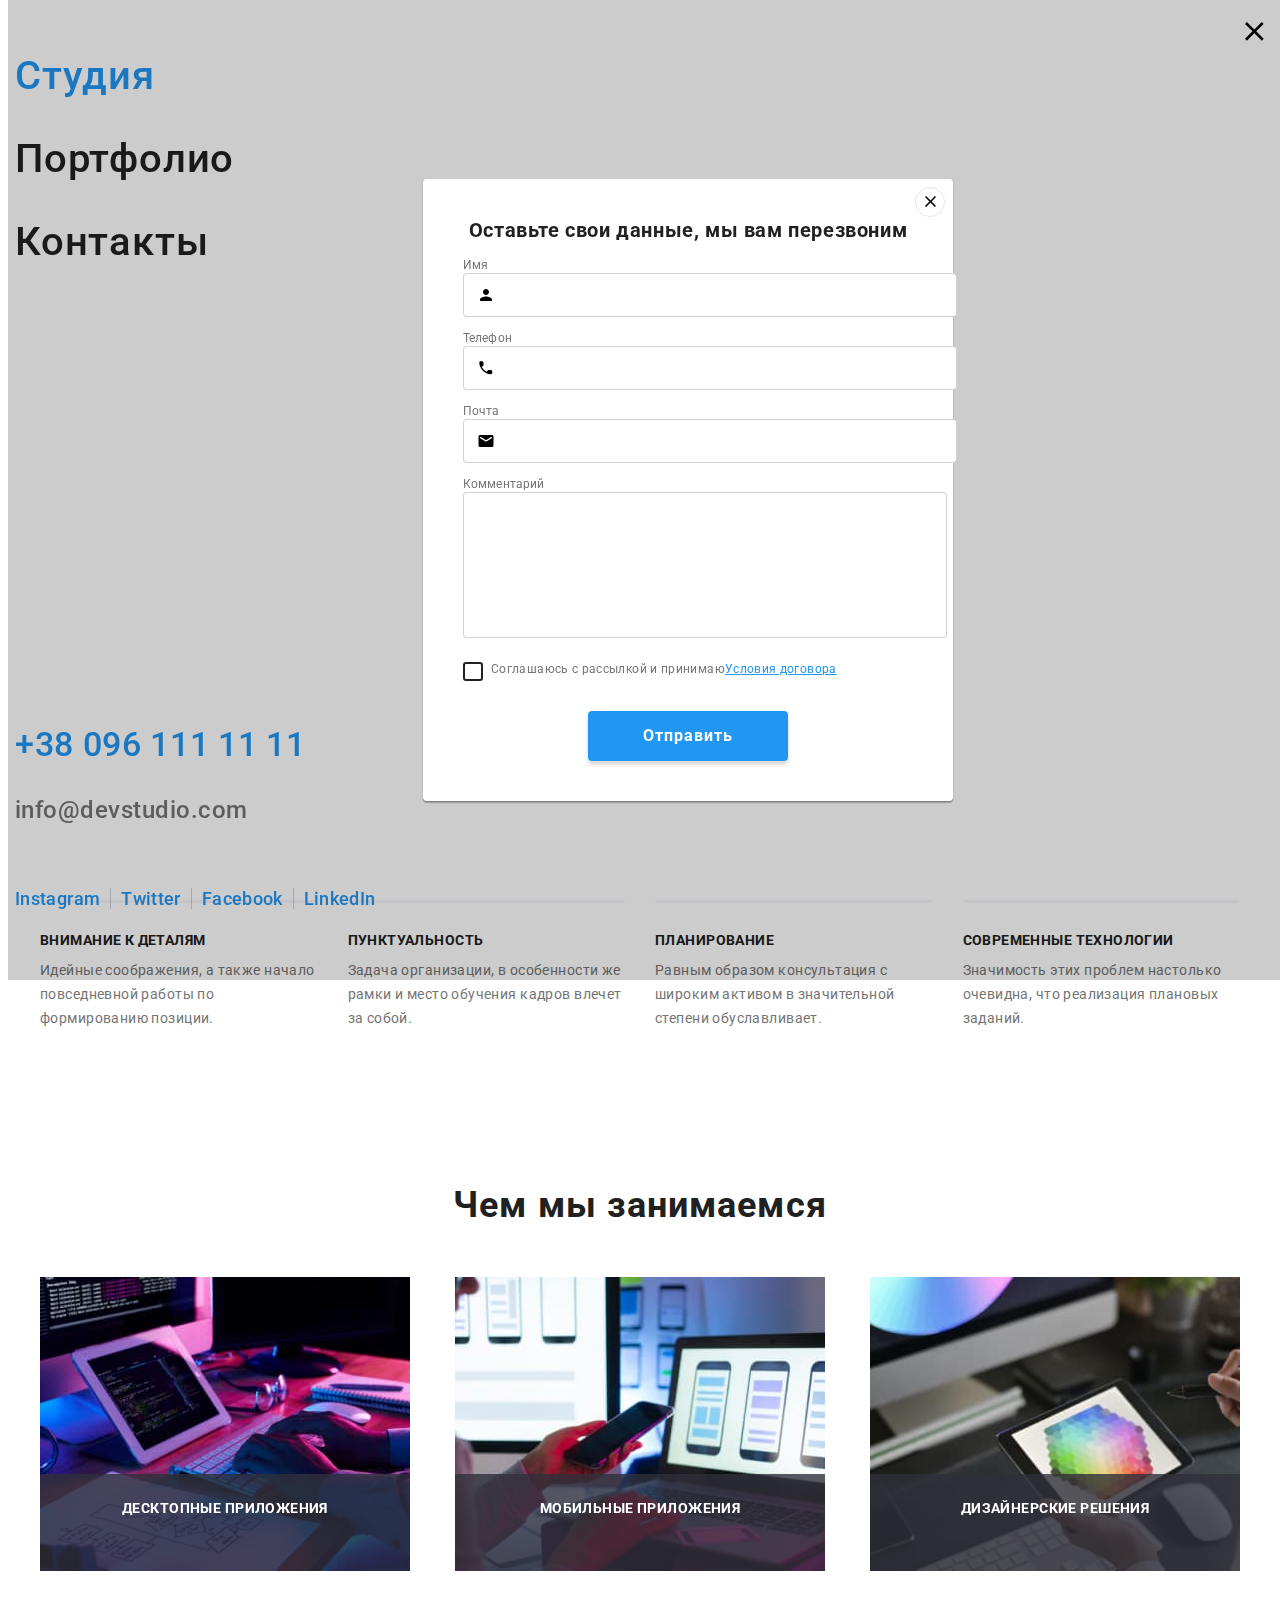
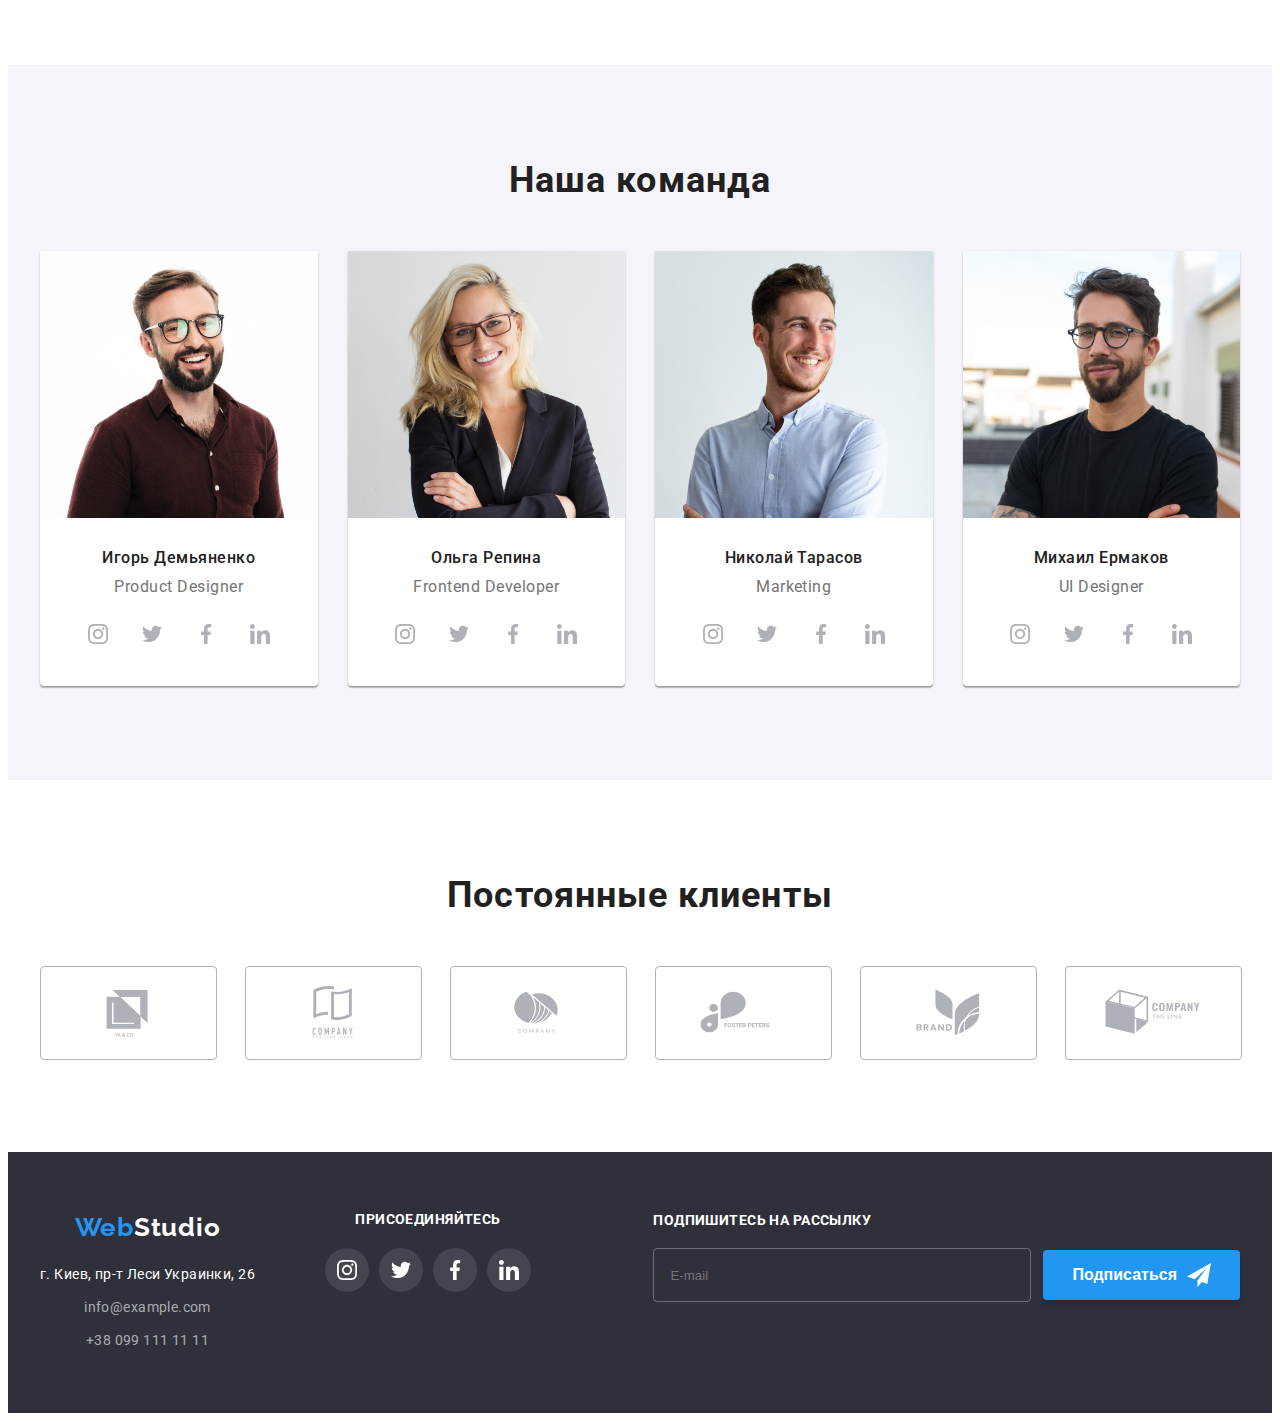
==== commit 6129e56e: "Update index.html" ====
--- a/index.html
+++ b/index.html
@@ -558,7 +558,7 @@
                 </div> 
             </div>    
         </footer>
-        <!-- <div class="backdrop is-hidden" data-modal>
+        <div class="backdrop is-hidden" data-modal>
             <div class="modal"> 
                 <button type="button" class="modal-btn" data-modal-close>
                     <svg class="close-icon" width="11" height="11">
@@ -636,8 +636,8 @@
                     <button class="send-btn" type="submit">Отправить</button>
                 </div>
             </div>
-        </div> -->
+        </div>
         <script src="./js/modal.js"></script>
         <script src="./js/mobile-menu.js"></script>
     </body>
-    </html>+    </html>
--- a/css/main.min.css
+++ b/css/main.min.css
@@ -1 +1 @@
-:root{--header-color: #FFFFFF;--main-color: #E5E5E5;--secondary-color: #2F303A;--team-color: #F5F4FA;--primary-text-color: #212121;--secondary-text-color: #757575;--logo-btn-color: #2196F3;--link-color: rgba(255, 255, 255, 0.6);--clients-link-color: #AFB1B8}body{font-family:"Roboto",sans-serif}p,h1,h2,h3,h4,h5,h6{margin:0%;padding:0%}ul,ol{margin:0%;padding:0%}img{max-width:100%;height:auto;display:block}.unvisible{display:none}.container{width:100%;margin:0% auto;padding:0% 15px}@media screen and (min-width: 480px){.container{width:480px}}@media screen and (min-width: 768px){.container{width:768px}}@media screen and (min-width: 1200px){.container{width:1200px}}.hero__btn{display:block;margin-top:30px;margin-left:auto;margin-right:auto;padding:10px 32px;border:none;border-radius:4px;font-family:inherit;font-weight:700;font-size:16px;line-height:1.88;letter-spacing:.06em;cursor:pointer;background-color:var(--logo-btn-color);color:var(--header-color)}.subscribe__btn{display:-webkit-box;display:-ms-flexbox;display:flex;-webkit-box-align:center;-ms-flex-align:center;align-items:center;-webkit-box-pack:center;-ms-flex-pack:center;justify-content:center;padding:10px 29px;font-weight:700;font-size:16px;line-height:1.88;cursor:pointer;color:var(--header-color);background-color:var(--logo-btn-color);-webkit-box-shadow:0px 4px 4px rgba(0,0,0,.15);box-shadow:0px 4px 4px rgba(0,0,0,.15);border-radius:4px;border:none}.btn__all{min-width:73px;height:38px;border:none;border-radius:4px;font-family:inherit;font-weight:500;font-size:16px;line-height:1.63;text-align:center;letter-spacing:.03em;cursor:pointer;color:var(--primary-text-color);background-color:var(--team-color);-webkit-transition:color 250ms cubic-bezier(0.4, 0, 0.2, 1),background-color 250ms cubic-bezier(0.4, 0, 0.2, 1),-webkit-box-shadow 250ms cubic-bezier(0.4, 0, 0.2, 1);transition:color 250ms cubic-bezier(0.4, 0, 0.2, 1),background-color 250ms cubic-bezier(0.4, 0, 0.2, 1),-webkit-box-shadow 250ms cubic-bezier(0.4, 0, 0.2, 1);transition:color 250ms cubic-bezier(0.4, 0, 0.2, 1),background-color 250ms cubic-bezier(0.4, 0, 0.2, 1),box-shadow 250ms cubic-bezier(0.4, 0, 0.2, 1);transition:color 250ms cubic-bezier(0.4, 0, 0.2, 1),background-color 250ms cubic-bezier(0.4, 0, 0.2, 1),box-shadow 250ms cubic-bezier(0.4, 0, 0.2, 1),-webkit-box-shadow 250ms cubic-bezier(0.4, 0, 0.2, 1)}.btn__all:hover,.btn__all:focus{color:var(--header-color);background-color:var(--logo-btn-color);-webkit-box-shadow:0px 3px 1px rgba(0,0,0,.1),0px 1px 2px rgba(0,0,0,.08),0px 2px 2px rgba(0,0,0,.12);box-shadow:0px 3px 1px rgba(0,0,0,.1),0px 1px 2px rgba(0,0,0,.08),0px 2px 2px rgba(0,0,0,.12)}.btn__web{min-width:128px;height:38px;border:none;border-radius:4px;font-family:inherit;font-weight:500;font-size:16px;line-height:1.63;text-align:center;letter-spacing:.03em;cursor:pointer;color:var(--primary-text-color);background-color:var(--team-color);-webkit-transition:color 250ms cubic-bezier(0.4, 0, 0.2, 1),background-color 250ms cubic-bezier(0.4, 0, 0.2, 1),-webkit-box-shadow 250ms cubic-bezier(0.4, 0, 0.2, 1);transition:color 250ms cubic-bezier(0.4, 0, 0.2, 1),background-color 250ms cubic-bezier(0.4, 0, 0.2, 1),-webkit-box-shadow 250ms cubic-bezier(0.4, 0, 0.2, 1);transition:color 250ms cubic-bezier(0.4, 0, 0.2, 1),background-color 250ms cubic-bezier(0.4, 0, 0.2, 1),box-shadow 250ms cubic-bezier(0.4, 0, 0.2, 1);transition:color 250ms cubic-bezier(0.4, 0, 0.2, 1),background-color 250ms cubic-bezier(0.4, 0, 0.2, 1),box-shadow 250ms cubic-bezier(0.4, 0, 0.2, 1),-webkit-box-shadow 250ms cubic-bezier(0.4, 0, 0.2, 1)}.btn__web:hover,.btn__web:focus{color:var(--header-color);background-color:var(--logo-btn-color);-webkit-box-shadow:0px 3px 1px rgba(0,0,0,.1),0px 1px 2px rgba(0,0,0,.08),0px 2px 2px rgba(0,0,0,.12);box-shadow:0px 3px 1px rgba(0,0,0,.1),0px 1px 2px rgba(0,0,0,.08),0px 2px 2px rgba(0,0,0,.12)}.btn__app{min-width:145px;height:38px;border:none;border-radius:4px;font-family:inherit;font-weight:500;font-size:16px;line-height:1.63;text-align:center;letter-spacing:.03em;cursor:pointer;color:var(--primary-text-color);background-color:var(--team-color);-webkit-transition:color 250ms cubic-bezier(0.4, 0, 0.2, 1),background-color 250ms cubic-bezier(0.4, 0, 0.2, 1),-webkit-box-shadow 250ms cubic-bezier(0.4, 0, 0.2, 1);transition:color 250ms cubic-bezier(0.4, 0, 0.2, 1),background-color 250ms cubic-bezier(0.4, 0, 0.2, 1),-webkit-box-shadow 250ms cubic-bezier(0.4, 0, 0.2, 1);transition:color 250ms cubic-bezier(0.4, 0, 0.2, 1),background-color 250ms cubic-bezier(0.4, 0, 0.2, 1),box-shadow 250ms cubic-bezier(0.4, 0, 0.2, 1);transition:color 250ms cubic-bezier(0.4, 0, 0.2, 1),background-color 250ms cubic-bezier(0.4, 0, 0.2, 1),box-shadow 250ms cubic-bezier(0.4, 0, 0.2, 1),-webkit-box-shadow 250ms cubic-bezier(0.4, 0, 0.2, 1)}.btn__app:hover,.btn__app:focus{color:var(--header-color);background-color:var(--logo-btn-color);-webkit-box-shadow:0px 3px 1px rgba(0,0,0,.1),0px 1px 2px rgba(0,0,0,.08),0px 2px 2px rgba(0,0,0,.12);box-shadow:0px 3px 1px rgba(0,0,0,.1),0px 1px 2px rgba(0,0,0,.08),0px 2px 2px rgba(0,0,0,.12)}.btn__desighn{min-width:103px;height:38px;border:none;border-radius:4px;font-family:inherit;font-weight:500;font-size:16px;line-height:1.63;text-align:center;letter-spacing:.03em;cursor:pointer;color:var(--primary-text-color);background-color:var(--team-color);-webkit-transition:color 250ms cubic-bezier(0.4, 0, 0.2, 1),background-color 250ms cubic-bezier(0.4, 0, 0.2, 1),-webkit-box-shadow 250ms cubic-bezier(0.4, 0, 0.2, 1);transition:color 250ms cubic-bezier(0.4, 0, 0.2, 1),background-color 250ms cubic-bezier(0.4, 0, 0.2, 1),-webkit-box-shadow 250ms cubic-bezier(0.4, 0, 0.2, 1);transition:color 250ms cubic-bezier(0.4, 0, 0.2, 1),background-color 250ms cubic-bezier(0.4, 0, 0.2, 1),box-shadow 250ms cubic-bezier(0.4, 0, 0.2, 1);transition:color 250ms cubic-bezier(0.4, 0, 0.2, 1),background-color 250ms cubic-bezier(0.4, 0, 0.2, 1),box-shadow 250ms cubic-bezier(0.4, 0, 0.2, 1),-webkit-box-shadow 250ms cubic-bezier(0.4, 0, 0.2, 1)}.btn__desighn:hover,.btn__desighn:focus{color:var(--header-color);background-color:var(--logo-btn-color);-webkit-box-shadow:0px 3px 1px rgba(0,0,0,.1),0px 1px 2px rgba(0,0,0,.08),0px 2px 2px rgba(0,0,0,.12);box-shadow:0px 3px 1px rgba(0,0,0,.1),0px 1px 2px rgba(0,0,0,.08),0px 2px 2px rgba(0,0,0,.12)}.btn__marketing{min-width:130px;height:38px;border:none;border-radius:4px;font-family:inherit;font-weight:500;font-size:16px;line-height:1.63;text-align:center;letter-spacing:.03em;cursor:pointer;color:var(--primary-text-color);background-color:var(--team-color);-webkit-transition:color 250ms cubic-bezier(0.4, 0, 0.2, 1),background-color 250ms cubic-bezier(0.4, 0, 0.2, 1),-webkit-box-shadow 250ms cubic-bezier(0.4, 0, 0.2, 1);transition:color 250ms cubic-bezier(0.4, 0, 0.2, 1),background-color 250ms cubic-bezier(0.4, 0, 0.2, 1),-webkit-box-shadow 250ms cubic-bezier(0.4, 0, 0.2, 1);transition:color 250ms cubic-bezier(0.4, 0, 0.2, 1),background-color 250ms cubic-bezier(0.4, 0, 0.2, 1),box-shadow 250ms cubic-bezier(0.4, 0, 0.2, 1);transition:color 250ms cubic-bezier(0.4, 0, 0.2, 1),background-color 250ms cubic-bezier(0.4, 0, 0.2, 1),box-shadow 250ms cubic-bezier(0.4, 0, 0.2, 1),-webkit-box-shadow 250ms cubic-bezier(0.4, 0, 0.2, 1)}.btn__marketing:hover,.btn__marketing:focus{color:var(--header-color);background-color:var(--logo-btn-color);-webkit-box-shadow:0px 3px 1px rgba(0,0,0,.1),0px 1px 2px rgba(0,0,0,.08),0px 2px 2px rgba(0,0,0,.12);box-shadow:0px 3px 1px rgba(0,0,0,.1),0px 1px 2px rgba(0,0,0,.08),0px 2px 2px rgba(0,0,0,.12)}.logo{font-family:"Raleway",sans-serif;font-weight:700;font-size:26px;line-height:1.19;letter-spacing:.03em;color:var(--logo-btn-color);text-decoration:none}.logo__studio{color:var(--primary-text-color)}@media screen and (max-width: 767px){.nav{display:none}}.nav__list{display:-webkit-box;display:-ms-flexbox;display:flex}.nav__item{list-style:none}.nav__item:not(:last-child){margin-right:50px}.nav__link{font-weight:500;font-size:14px;line-height:1.14;letter-spacing:.02em;color:var(--primary-text-color);text-decoration:none;-webkit-transition:color 250ms cubic-bezier(0.4, 0, 0.2, 1);transition:color 250ms cubic-bezier(0.4, 0, 0.2, 1)}.nav__link:hover,.nav__link:focus{color:var(--logo-btn-color)}@media screen and (max-width: 767px){.contact{display:none}}@media screen and (min-width: 768px){.contact{margin-left:auto}}@media screen and (min-width: 1200px){.contact{display:-webkit-box;display:-ms-flexbox;display:flex;margin-left:auto}}.contact__item{list-style:none}@media screen and (min-width: 1200px){.contact__item:not(:last-child){margin-right:50px}}.contact-site__link{display:-webkit-box;display:-ms-flexbox;display:flex;-webkit-box-align:center;-ms-flex-align:center;align-items:center;font-weight:500;font-size:14px;line-height:1.14;letter-spacing:.02em;color:var(--secondary-text-color);text-decoration:none;-webkit-transition:color 250ms cubic-bezier(0.4, 0, 0.2, 1);transition:color 250ms cubic-bezier(0.4, 0, 0.2, 1)}.contact-site__link:hover,.contact-site__link:focus{color:var(--logo-btn-color)}.contact-tel{list-style:none}.contact-tel__link{display:-webkit-box;display:-ms-flexbox;display:flex;-webkit-box-align:center;-ms-flex-align:center;align-items:center;font-weight:500;font-size:14px;line-height:1.14;letter-spacing:.02em;color:var(--secondary-text-color);text-decoration:none;-webkit-transition:color 250ms cubic-bezier(0.4, 0, 0.2, 1);transition:color 250ms cubic-bezier(0.4, 0, 0.2, 1)}.contact-tel__link:hover,.contact-tel__link:focus{color:var(--logo-btn-color)}@media screen and (max-width: 1199px){.contact-tel__link{padding-top:10px}}.contact-site__icon{-webkit-box-align:center;-ms-flex-align:center;align-items:center;fill:currentColor;margin-right:10px}.contact-tel__icon{-webkit-box-align:center;-ms-flex-align:center;align-items:center;fill:currentColor;margin-right:10px}.backdrop{position:fixed;top:0%;width:100%;height:100%;background-color:rgba(0,0,0,.2);-webkit-transition:opacity 250ms cubic-bezier(0.4, 0, 0.2, 1),visibility 250ms cubic-bezier(0.4, 0, 0.2, 1);transition:opacity 250ms cubic-bezier(0.4, 0, 0.2, 1),visibility 250ms cubic-bezier(0.4, 0, 0.2, 1);padding:40px}.backdrop .is-hidden{visibility:hidden;opacity:0;pointer-events:none}.modal{position:absolute;width:90vw;background-color:var(--header-color);-webkit-box-shadow:0px 1px 3px rgba(0,0,0,.12),0px 1px 1px rgba(0,0,0,.14),0px 2px 1px rgba(0,0,0,.2);box-shadow:0px 1px 3px rgba(0,0,0,.12),0px 1px 1px rgba(0,0,0,.14),0px 2px 1px rgba(0,0,0,.2);border-radius:4px;top:50%;left:50%;-webkit-transform:translate(-50%, -50%);transform:translate(-50%, -50%);-webkit-transition:opacity 250ms cubic-bezier(0.4, 0, 0.2, 1),visibility 250ms cubic-bezier(0.4, 0, 0.2, 1);transition:opacity 250ms cubic-bezier(0.4, 0, 0.2, 1),visibility 250ms cubic-bezier(0.4, 0, 0.2, 1)}@media screen and (min-width: 768px){.modal{width:450px}}@media screen and (min-width: 1200px){.modal{width:530px;min-height:580px}}.modal-form{padding:40px}.modal-field{margin-bottom:10px}.modal-checkbox{margin-top:20px}.modal-input{width:100%;height:40px;border:1px solid rgba(33,33,33,.2);border-radius:4px;padding-left:40px;outline:none}.modal-input:hover{border-color:var(--logo-btn-color);-webkit-transition:border-color 250ms cubic-bezier(0.4, 0, 0.2, 1);transition:border-color 250ms cubic-bezier(0.4, 0, 0.2, 1)}.modal-input:focus{border-color:var(--logo-btn-color);-webkit-transition:border-color 250ms cubic-bezier(0.4, 0, 0.2, 1);transition:border-color 250ms cubic-bezier(0.4, 0, 0.2, 1)}.modal-icon{position:absolute;left:14px;top:50%;-webkit-transform:translateY(-50%);transform:translateY(-50%)}.modal-input:focus+.modal-icon{fill:var(--logo-btn-color);-webkit-transition:fill 250ms cubic-bezier(0.4, 0, 0.2, 1);transition:fill 250ms cubic-bezier(0.4, 0, 0.2, 1)}.modal-input:hover+.modal-icon{fill:var(--logo-btn-color);-webkit-transition:fill 250ms cubic-bezier(0.4, 0, 0.2, 1);transition:fill 250ms cubic-bezier(0.4, 0, 0.2, 1)}.modal-name{font-weight:700;font-size:20px;line-height:1.5;text-align:center;letter-spacing:.03em;color:#212121}@media screen and (min-width: 1200px){.modal-name{line-height:1.15;margin-bottom:12px}}.modal-btn{position:absolute;right:0%;top:8px;right:8px;width:30px;height:30px;border-radius:50%;background-color:rgba(0,0,0,0);border:1px solid rgba(0,0,0,.1);cursor:pointer}.modal-btn:hover{fill:var(--logo-btn-color);-webkit-transition:fill 250ms cubic-bezier(0.4, 0, 0.2, 1);transition:fill 250ms cubic-bezier(0.4, 0, 0.2, 1)}.modal-comment{width:100%;max-height:120px;padding:12px 16px;resize:none;border:1px solid rgba(33,33,33,.2);border-radius:4px;outline:none}.modal-comment:hover{border-color:var(--logo-btn-color);-webkit-transition:border-color 250ms cubic-bezier(0.4, 0, 0.2, 1);transition:border-color 250ms cubic-bezier(0.4, 0, 0.2, 1)}.modal-comment:focus{border-color:var(--logo-btn-color);-webkit-transition:border-color 250ms cubic-bezier(0.4, 0, 0.2, 1);transition:border-color 250ms cubic-bezier(0.4, 0, 0.2, 1)}@media screen and (min-width: 480px){.modal-comment{height:120px}}.modal-label{font-weight:400;font-size:12px;line-height:1.17;letter-spacing:.01em;color:var(--secondary-text-color)}.modal-terms{display:-webkit-box;display:-ms-flexbox;display:flex;font-weight:400;font-size:12px;line-height:1.17;letter-spacing:.03em;color:var(--secondary-text-color)}.modal-terms span{width:16px;height:15px;border:2px solid var(--primary-text-color);border-radius:3px;margin-right:8px;cursor:pointer;display:-webkit-box;display:-ms-flexbox;display:flex;-webkit-box-align:center;-ms-flex-align:center;align-items:center;-webkit-box-pack:center;-ms-flex-pack:center;justify-content:center}.modal-terms span:hover{border-color:var(--logo-btn-color);-webkit-transition:border-color 250ms cubic-bezier(0.4, 0, 0.2, 1);transition:border-color 250ms cubic-bezier(0.4, 0, 0.2, 1)}.check-icon{fill:rgba(0,0,0,0)}.modal-check:checked+.modal-terms span{background-color:var(--logo-btn-color);border:none;-webkit-transition:background-color 250ms cubic-bezier(0.4, 0, 0.2, 1);transition:background-color 250ms cubic-bezier(0.4, 0, 0.2, 1)}.modal-check:focus+.modal-terms span{border-color:var(--logo-btn-color)}.modal-check:checked+.modal-terms .check-icon{fill:var(--header-color);-webkit-transition:fill 250ms cubic-bezier(0.4, 0, 0.2, 1);transition:fill 250ms cubic-bezier(0.4, 0, 0.2, 1)}.visually-hidden{position:fixed;-webkit-transform:scale(0);transform:scale(0)}.send-btn{display:block;margin:30px auto 0px;width:200px;height:50px;font-family:inherit;font-weight:700;font-size:16px;line-height:1.88;letter-spacing:.06em;cursor:pointer;border:none;border-radius:4px;color:var(--header-color);background-color:var(--logo-btn-color);-webkit-box-shadow:0px 4px 4px rgba(0,0,0,.15);box-shadow:0px 4px 4px rgba(0,0,0,.15);-webkit-transition:color 250ms cubic-bezier(0.4, 0, 0.2, 1);transition:color 250ms cubic-bezier(0.4, 0, 0.2, 1)}.input-wrap{position:relative}.terms{color:var(--logo-btn-color)}.menu-btn-open{display:block;margin-left:auto;border:none;background-color:rgba(0,0,0,0)}@media screen and (min-width: 768px){.menu-btn-open{display:none}}.menu-btn-open:hover{fill:var(--logo-btn-color)}.menu-btn-open:focus{fill:var(--logo-btn-color)}.mob-menu{position:fixed;top:0%;left:0%;background-color:var(--header-color);width:100vw;height:100vh}.mob-close-btn{border:none;background-color:rgba(0,0,0,0);display:block;margin-left:auto}.mob-close-btn:hover{fill:var(--logo-btn-color)}.mob-close-btn:focus{fill:var(--logo-btn-color)}.mob-container{display:-webkit-box;display:-ms-flexbox;display:flex;-webkit-box-orient:vertical;-webkit-box-direction:normal;-ms-flex-direction:column;flex-direction:column;-webkit-box-pack:justify;-ms-flex-pack:justify;justify-content:space-between;height:100%;padding-top:10px;padding-bottom:48px;padding-left:15px}.mob-menu-list{list-style:none}.mob-menu-item:not(:last-child){margin-bottom:36px}.mob-menu-link{text-decoration:none;font-weight:500;font-size:40px;line-height:1.18;letter-spacing:.02em;color:#212121}.mob-menu-link:hover{color:var(--logo-btn-color)}.mob-menu-link:focus{color:var(--logo-btn-color)}.mob-menu-contact{list-style:none}.mob-tel-item{text-decoration:none;font-weight:500;font-size:34px;line-height:1.18;letter-spacing:.02em;color:var(--logo-btn-color)}.mob-site-link{text-decoration:none;font-weight:500;font-size:24px;line-height:1.17;letter-spacing:.02em;color:#757575}.mob-cont-list{list-style:none;display:-webkit-box;display:-ms-flexbox;display:flex}.mob-contact-item{margin-bottom:32px}.mob-cont-link{text-decoration:none;font-weight:500;font-size:18px;line-height:1.22;letter-spacing:.02em;color:#2196f3}.cont-links::after{content:"";margin-left:5px;margin-right:5px;border-right:1px solid rgba(33,33,33,.2)}@media screen and (min-width: 480px){.cont-links::after{margin-left:10px;margin-right:10px}}.mob-social{margin-top:64px}.studio-link-active{color:var(--logo-btn-color)}.portfolio-link-active{color:var(--logo-btn-color)}.heading{position:relative;padding-top:25px;padding-bottom:25px;background-color:var(--header-color)}.heading__container{display:-webkit-box;display:-ms-flexbox;display:flex;-webkit-box-align:center;-ms-flex-align:center;align-items:center}.heading--borderline{border-bottom-width:1px;border-bottom-style:solid;border-bottom-color:#ececec}.heading--active::after{content:"";position:absolute;bottom:0%;width:48px;height:4px;background:var(--logo-btn-color);border-radius:2px;-webkit-transform:translateX(-100%);transform:translateX(-100%)}.heading--active:visited{color:var(--logo-btn-color)}.heading__logo{margin-right:93px}.portfolio--active:visited{color:var(--logo-btn-color)}.portfolio--active::after{content:"";position:absolute;bottom:0%;width:78px;height:4px;background:var(--logo-btn-color);border-radius:2px;-webkit-transform:translateX(-100%);transform:translateX(-100%)}.hero{margin-left:auto;margin-right:auto;background-color:var(--secondary-color);background-image:-webkit-gradient(linear, left top, right top, from(rgba(47, 48, 58, 0.4)), to(rgba(47, 48, 58, 0.4))),url("/images/header-mob.jpg");background-image:linear-gradient(to right, rgba(47, 48, 58, 0.4), rgba(47, 48, 58, 0.4)),url("/images/header-mob.jpg");background-size:cover;background-repeat:no-repeat;background-position:center}@media(min-device-pixel-ratio: 2),(-webkit-min-device-pixel-ratio: 2),(min-resolution: 192dpi),(min-resolution: 2dppx){.hero{background-image:-webkit-gradient(linear, left top, right top, from(rgba(47, 48, 58, 0.4)), to(rgba(47, 48, 58, 0.4))),url("/images/header-mob-2.jpg");background-image:linear-gradient(to right, rgba(47, 48, 58, 0.4), rgba(47, 48, 58, 0.4)),url("/images/header-mob-2.jpg");background-size:cover;background-repeat:no-repeat;background-position:center}}@media screen and (min-width: 768px){.hero{background-color:var(--secondary-color);background-image:-webkit-gradient(linear, left top, right top, from(rgba(47, 48, 58, 0.4)), to(rgba(47, 48, 58, 0.4))),url("/images/header-tab.jpg");background-image:linear-gradient(to right, rgba(47, 48, 58, 0.4), rgba(47, 48, 58, 0.4)),url("/images/header-tab.jpg");background-size:cover;background-repeat:no-repeat;background-position:center}}@media screen and (min-width: 768px)and (min-device-pixel-ratio: 2),screen and (min-width: 768px)and (-webkit-min-device-pixel-ratio: 2),screen and (min-width: 768px)and (min-resolution: 192dpi),screen and (min-width: 768px)and (min-resolution: 2dppx){.hero{background-image:-webkit-gradient(linear, left top, right top, from(rgba(47, 48, 58, 0.4)), to(rgba(47, 48, 58, 0.4))),url("/images/header-tab-2.jpg");background-image:linear-gradient(to right, rgba(47, 48, 58, 0.4), rgba(47, 48, 58, 0.4)),url("/images/header-tab-2.jpg");background-size:cover;background-repeat:no-repeat;background-position:center}}@media screen and (min-width: 1200px){.hero{background-color:var(--secondary-color);background-image:-webkit-gradient(linear, left top, right top, from(rgba(47, 48, 58, 0.4)), to(rgba(47, 48, 58, 0.4))),url("../images/header.jpg");background-image:linear-gradient(to right, rgba(47, 48, 58, 0.4), rgba(47, 48, 58, 0.4)),url("../images/header.jpg");background-size:cover;background-repeat:no-repeat;background-position:center}}@media screen and (min-width: 1200px)and (min-device-pixel-ratio: 2),screen and (min-width: 1200px)and (-webkit-min-device-pixel-ratio: 2),screen and (min-width: 1200px)and (min-resolution: 192dpi),screen and (min-width: 1200px)and (min-resolution: 2dppx){.hero{background-image:-webkit-gradient(linear, left top, right top, from(rgba(47, 48, 58, 0.4)), to(rgba(47, 48, 58, 0.4))),url("/images/header-2.jpg");background-image:linear-gradient(to right, rgba(47, 48, 58, 0.4), rgba(47, 48, 58, 0.4)),url("/images/header-2.jpg");background-size:cover;background-repeat:no-repeat;background-position:center}}.hero__top{max-width:1600px;width:100%;padding-top:200px;padding-bottom:200px}.hero__heading{margin-left:auto;margin-right:auto;font-family:inherit;font-weight:900;font-size:26px;line-height:1.62;letter-spacing:.06em;text-align:center;color:var(--header-color);text-transform:uppercase}@media screen and (min-width: 768px){.hero__heading{width:360px;margin-left:auto;margin-right:auto}}@media screen and (min-width: 1200px){.hero__heading{margin-left:auto;margin-right:auto;width:696px;font-size:44px;line-height:1.36}}.features{padding-top:60px;padding-bottom:60px}@media screen and (min-width: 768px){.features{padding-top:60px;padding-bottom:60px}}@media screen and (min-width: 1200px){.features{padding-top:94px}}.features-list{display:-webkit-box;display:-ms-flexbox;display:flex;-ms-flex-wrap:wrap;flex-wrap:wrap;gap:30px;list-style:none}@media screen and (min-width: 768px){.features-list__item{width:calc((100% - 30px)/2)}}@media screen and (min-width: 1200px){.features-list__item{width:calc((100% - 90px)/4)}}.features-list__logo{display:-webkit-box;display:-ms-flexbox;display:flex;-webkit-box-pack:center;-ms-flex-pack:center;justify-content:center;-webkit-box-align:center;-ms-flex-align:center;align-items:center;height:120px;margin-bottom:30px;background:var(--team-color);border-radius:4px}.features-list__name{font-weight:700;font-size:14px;line-height:1.14;letter-spacing:.03em;text-transform:uppercase;color:var(--primary-text-color)}@media screen and (max-width: 767px){.features-list__name{text-align:center}}.features-list__article{margin-top:10px;font-size:14px;line-height:1.71;letter-spacing:.03em;color:var(--secondary-text-color)}.projects{padding-top:94px;padding-bottom:94px}@media screen and (max-width: 1199px){.projects{display:none}}.projects-head{font-weight:700;font-size:36px;line-height:1.17;text-align:center;letter-spacing:.03em;color:var(--primary-text-color)}.projects__position{display:-webkit-box;display:-ms-flexbox;display:flex;-webkit-box-pack:justify;-ms-flex-pack:justify;justify-content:space-between;margin-top:50px;list-style:none}.project-list__content{position:relative}.project-list__text{position:absolute;bottom:0%;padding-top:27px;width:100%;height:70px;font-weight:700;font-size:14px;line-height:1.14;text-align:center;letter-spacing:.03em;text-transform:uppercase;color:var(--header-color);background-color:rgba(47,48,58,.8)}.team-section{padding-top:94px;padding-bottom:94px}.team__item{width:100%;background-color:var(--header-color);-webkit-box-shadow:0px 1px 3px rgba(0,0,0,.12),0px 1px 1px rgba(0,0,0,.14),0px 2px 1px rgba(0,0,0,.2);box-shadow:0px 1px 3px rgba(0,0,0,.12),0px 1px 1px rgba(0,0,0,.14),0px 2px 1px rgba(0,0,0,.2);border-radius:0px 0px 4px 4px}@media screen and (min-width: 768px){.team__item{width:calc((100% - 30px)/2)}}@media screen and (min-width: 1200px){.team__item{width:calc((100% - 90px)/4)}}.team-section{background-color:var(--team-color)}.team{font-weight:700;font-size:36px;line-height:1.17;text-align:center;letter-spacing:.03em;color:var(--primary-text-color)}.team__list{display:-webkit-box;display:-ms-flexbox;display:flex;-ms-flex-wrap:wrap;flex-wrap:wrap;gap:30px;margin-top:50px;list-style:none}.team-text__name{font-weight:500;font-size:16px;line-height:1.19;letter-spacing:.03em;color:var(--primary-text-color)}.team-text__position{margin-top:10px;line-height:1.19;letter-spacing:.03em;color:var(--secondary-text-color);margin-bottom:16px}.team-text{padding-top:30px;padding-bottom:30px;text-align:center}.team-soc__list{display:-webkit-box;display:-ms-flexbox;display:flex;-webkit-box-pack:center;-ms-flex-pack:center;justify-content:center}.team-soc__items{display:block;width:44px;height:44px;fill:var(--clients-link-color)}.team-soc__items:not(:last-child){margin-right:10px}.team-soc__link{display:-webkit-box;display:-ms-flexbox;display:flex;-webkit-box-align:center;-ms-flex-align:center;align-items:center;-webkit-box-pack:center;-ms-flex-pack:center;justify-content:center;width:100%;height:100%;border-radius:50%;-webkit-transition:background-color 250ms cubic-bezier(0.4, 0, 0.2, 1);transition:background-color 250ms cubic-bezier(0.4, 0, 0.2, 1)}.team-soc__link:hover,.team-soc__link:focus{background-color:var(--logo-btn-color)}.team-soc__icon{fill:var(--clients-link-color);-webkit-transition:fill 250ms cubic-bezier(0.4, 0, 0.2, 1);transition:fill 250ms cubic-bezier(0.4, 0, 0.2, 1)}.team-soc__link:hover .team-soc__icon,.team-soc__link:focus .team-soc__icon{fill:var(--header-color)}.clients{padding-top:94px;padding-bottom:94px}.clients__regular{margin-bottom:50px;font-weight:700;font-size:36px;line-height:1.17;text-align:center;letter-spacing:.03em;color:var(--primary-text-color)}.clients__lists{display:-webkit-box;display:-ms-flexbox;display:flex;-ms-flex-wrap:wrap;flex-wrap:wrap;gap:30px;list-style:none}.clients__items{width:calc((100% - 30px)/2);height:92px}@media screen and (min-width: 768px){.clients__items{width:calc((100% - 60px)/3)}}@media screen and (min-width: 1200px){.clients__items{width:calc((100% - 150px)/6)}}.clients__link{display:-webkit-box;display:-ms-flexbox;display:flex;-webkit-box-align:center;-ms-flex-align:center;align-items:center;-webkit-box-pack:center;-ms-flex-pack:center;justify-content:center;width:100%;height:100%;fill:var(--clients-link-color);border:1px solid var(--clients-link-color);border-radius:4px;-webkit-transition:border 250ms cubic-bezier(0.4, 0, 0.2, 1);transition:border 250ms cubic-bezier(0.4, 0, 0.2, 1)}.clients__link:hover,.clients__link:focus{border:1px solid var(--logo-btn-color);background-color:rgba(0,0,0,0)}.clients__link .clients__logo{-webkit-transition:fill 250ms cubic-bezier(0.4, 0, 0.2, 1);transition:fill 250ms cubic-bezier(0.4, 0, 0.2, 1)}.clients__link:hover .clients__logo,.clients__link:focus .clients__logo{fill:var(--logo-btn-color)}.btn-sec{padding-top:94px;padding-bottom:94px}.btn__list{display:-webkit-box;display:-ms-flexbox;display:flex;-ms-flex-wrap:wrap;flex-wrap:wrap;-webkit-box-pack:start;-ms-flex-pack:start;justify-content:flex-start;gap:8px;list-style:none;margin-bottom:50px}@media screen and (min-width: 768px){.btn__list{-webkit-box-align:center;-ms-flex-align:center;align-items:center;-webkit-box-pack:center;-ms-flex-pack:center;justify-content:center}}@media screen and (min-width: 1200px){.btn__list{-webkit-box-align:center;-ms-flex-align:center;align-items:center;-webkit-box-pack:center;-ms-flex-pack:center;justify-content:center}}.portfolio__list{display:-webkit-box;display:-ms-flexbox;display:flex;-webkit-box-pack:start;-ms-flex-pack:start;justify-content:flex-start;-ms-flex-wrap:wrap;flex-wrap:wrap;list-style:none;gap:30px}@media screen and (min-width: 768px){.portfolio__items{width:calc((100% - 30px)/2)}}@media screen and (min-width: 1200px){.portfolio__items{width:calc((100% - 60px)/3)}}.portfolio__link{text-decoration:none;-webkit-transition:-webkit-box-shadow 250ms cubic-bezier(0.4, 0, 0.2, 1);transition:-webkit-box-shadow 250ms cubic-bezier(0.4, 0, 0.2, 1);transition:box-shadow 250ms cubic-bezier(0.4, 0, 0.2, 1);transition:box-shadow 250ms cubic-bezier(0.4, 0, 0.2, 1), -webkit-box-shadow 250ms cubic-bezier(0.4, 0, 0.2, 1)}.portfolio__link:hover,.portfolio__link:focus{-webkit-box-shadow:0px 1px 1px rgba(0,0,0,.12),0px 4px 4px rgba(0,0,0,.06),1px 4px 6px rgba(0,0,0,.16);box-shadow:0px 1px 1px rgba(0,0,0,.12),0px 4px 4px rgba(0,0,0,.06),1px 4px 6px rgba(0,0,0,.16)}.portfolio__name{margin-bottom:4px;font-size:18px;line-height:2;letter-spacing:.06em;color:var(--primary-text-color)}.portfolio__text{line-height:1.87;letter-spacing:.03em;color:var(--secondary-text-color)}.portfolio__border{padding-top:20px;padding-right:24px;padding-bottom:20px;padding-left:24px;border-right:1px solid #eee;border-bottom:1px solid #eee;border-left:1px solid #eee}.portfolio__content{position:relative;overflow:hidden}.content-text{position:absolute;top:0;height:100%;padding:63px 24px;font-size:18px;line-height:1.56;letter-spacing:.03em;color:var(--header-color);background-color:rgba(33,150,243,.9);-webkit-transform:translateY(100%);transform:translateY(100%);-webkit-transition:250ms cubic-bezier(0.4, 0, 0.2, 1);transition:250ms cubic-bezier(0.4, 0, 0.2, 1)}.portfolio__link:hover .content-text{-webkit-transform:translateY(0%);transform:translateY(0%)}.portfolio__link:focus .content-text{-webkit-transform:translateY(0%);transform:translateY(0%)}.footer{padding-top:60px;padding-bottom:60px;background-color:var(--secondary-color)}@media screen and (min-width: 1200px){.footer__container{display:-webkit-box;display:-ms-flexbox;display:flex}}@media screen and (min-width: 768px){.footer-tab{display:-webkit-box;display:-ms-flexbox;display:flex;-webkit-box-pack:justify;-ms-flex-pack:justify;justify-content:space-between}}.footer__links{display:-webkit-box;display:-ms-flexbox;display:flex;-webkit-box-orient:vertical;-webkit-box-direction:normal;-ms-flex-direction:column;flex-direction:column;-webkit-box-align:center;-ms-flex-align:center;align-items:center}@media screen and (min-width: 768px){.footer__links{display:-webkit-box;display:-ms-flexbox;display:flex;-webkit-box-pack:start;-ms-flex-pack:start;justify-content:flex-start}}@media screen and (min-width: 1200px){.footer__links{margin-right:70px}}.logo--studio{color:var(--header-color)}.footer__logo{margin-bottom:20px}.address{font-style:normal}.address__list{list-style:none}.address__item{display:-webkit-box;display:-ms-flexbox;display:flex;-webkit-box-orient:vertical;-webkit-box-direction:normal;-ms-flex-direction:column;flex-direction:column;-webkit-box-align:center;-ms-flex-align:center;align-items:center}.address__item:not(:last-child){margin-bottom:9px}.address__loc-text{text-decoration:none;font-size:14px;line-height:1.71;letter-spacing:.03em;color:var(--header-color)}.address__loc-text:hover,.address__loc-text:focus{color:var(--logo-btn-color)}.adress__site-link{text-decoration:none;font-size:14px;line-height:1.71;letter-spacing:.03em;color:var(--link-color)}.adress__site-link:hover,.adress__site-link:focus{color:var(--logo-btn-color)}.adress__tel-link{text-decoration:none;font-size:14px;line-height:1.71;letter-spacing:.03em;color:rgba(255,255,255,.6)}.adress__tel-link:hover,.adress__tel-link:focus{color:var(--logo-btn-color)}.footer-soc{margin-top:60px;display:-webkit-box;display:-ms-flexbox;display:flex;-webkit-box-orient:vertical;-webkit-box-direction:normal;-ms-flex-direction:column;flex-direction:column;-webkit-box-align:center;-ms-flex-align:center;align-items:center}@media screen and (min-width: 768px){.footer-soc{display:-webkit-box;display:-ms-flexbox;display:flex;margin-top:0}}.footer-soc__heading{font-weight:700;font-size:14px;line-height:1.14;letter-spacing:.03em;text-transform:uppercase;color:var(--header-color);margin-bottom:20px}.footer-soc__list{display:-webkit-box;display:-ms-flexbox;display:flex;list-style:none}.footer-soc__items{width:44px;height:44px;fill:var(--clients-link-color)}.footer-soc__items:not(:last-child){margin-right:10px}.footer-soc__link{display:-webkit-box;display:-ms-flexbox;display:flex;-webkit-box-align:center;-ms-flex-align:center;align-items:center;-webkit-box-pack:center;-ms-flex-pack:center;justify-content:center;width:100%;height:100%;border-radius:50%;background-color:rgba(255,255,255,.1);-webkit-transition:background-color 250ms cubic-bezier(0.4, 0, 0.2, 1);transition:background-color 250ms cubic-bezier(0.4, 0, 0.2, 1)}.footer-soc__link:hover,.footer-soc__link:focus{background-color:var(--logo-btn-color)}.footer-soc__logo{fill:var(--header-color)}.mailing{margin-top:60px;text-align:center}@media screen and (min-width: 1200px){.mailing{margin-top:0;margin-left:auto}}.mailing-text{text-align:center;margin-bottom:20px;font-weight:700;font-size:14px;line-height:16px;letter-spacing:.03em;text-transform:uppercase;color:var(--header-color)}@media screen and (min-width: 1200px){.mailing-text{display:-webkit-box;display:-ms-flexbox;display:flex;-webkit-box-pack:start;-ms-flex-pack:start;justify-content:start}}.subscribe{display:-webkit-box;display:-ms-flexbox;display:flex;-webkit-box-orient:vertical;-webkit-box-direction:normal;-ms-flex-direction:column;flex-direction:column;-webkit-box-align:center;-ms-flex-align:center;align-items:center;width:100%}@media screen and (min-width: 1200px){.subscribe{display:-webkit-box;display:-ms-flexbox;display:flex;-webkit-box-orient:horizontal;-webkit-box-direction:normal;-ms-flex-direction:row;flex-direction:row}}.sub-form{width:100%}.subscribe__input{width:100%;max-width:450px;height:50px;padding-left:16px;border:1px solid rgba(255,255,255,.3);border-radius:4px;margin-bottom:20px;color:var(--header-color);background-color:rgba(0,0,0,0);outline:none}@media screen and (min-width: 1200px){.subscribe__input{width:358px;margin-right:12px;margin-bottom:0}}.subscribe__input:hover{border-color:var(--logo-btn-color);-webkit-transition:border-color 250ms cubic-bezier(0.4, 0, 0.2, 1);transition:border-color 250ms cubic-bezier(0.4, 0, 0.2, 1)}.subscribe__input:focus{border-color:var(--logo-btn-color);-webkit-transition:border-color 250ms cubic-bezier(0.4, 0, 0.2, 1);transition:border-color 250ms cubic-bezier(0.4, 0, 0.2, 1)}.subscribe__btn-send{display:block;margin-left:10px}/*# sourceMappingURL=main.min.css.map */+:root{--header-color: #FFFFFF;--main-color: #E5E5E5;--secondary-color: #2F303A;--team-color: #F5F4FA;--primary-text-color: #212121;--secondary-text-color: #757575;--logo-btn-color: #2196F3;--link-color: rgba(255, 255, 255, 0.6);--clients-link-color: #AFB1B8}body{font-family:"Roboto",sans-serif}p,h1,h2,h3,h4,h5,h6{margin:0%;padding:0%}ul,ol{margin:0%;padding:0%}img{max-width:100%;height:auto;display:block}.unvisible{display:none}.container{width:100%;margin:0% auto;padding:0% 15px}@media screen and (min-width: 480px){.container{width:480px}}@media screen and (min-width: 768px){.container{width:768px}}@media screen and (min-width: 1200px){.container{width:1200px}}.hero__btn{display:block;margin-top:30px;margin-left:auto;margin-right:auto;padding:10px 32px;border:none;border-radius:4px;font-family:inherit;font-weight:700;font-size:16px;line-height:1.88;letter-spacing:.06em;cursor:pointer;background-color:var(--logo-btn-color);color:var(--header-color)}.subscribe__btn{display:-webkit-box;display:-ms-flexbox;display:flex;-webkit-box-align:center;-ms-flex-align:center;align-items:center;-webkit-box-pack:center;-ms-flex-pack:center;justify-content:center;padding:10px 29px;font-weight:700;font-size:16px;line-height:1.88;cursor:pointer;color:var(--header-color);background-color:var(--logo-btn-color);-webkit-box-shadow:0px 4px 4px rgba(0,0,0,.15);box-shadow:0px 4px 4px rgba(0,0,0,.15);border-radius:4px;border:none}.btn__all{min-width:73px;height:38px;border:none;border-radius:4px;font-family:inherit;font-weight:500;font-size:16px;line-height:1.63;text-align:center;letter-spacing:.03em;cursor:pointer;color:var(--primary-text-color);background-color:var(--team-color);-webkit-transition:color 250ms cubic-bezier(0.4, 0, 0.2, 1),background-color 250ms cubic-bezier(0.4, 0, 0.2, 1),-webkit-box-shadow 250ms cubic-bezier(0.4, 0, 0.2, 1);transition:color 250ms cubic-bezier(0.4, 0, 0.2, 1),background-color 250ms cubic-bezier(0.4, 0, 0.2, 1),-webkit-box-shadow 250ms cubic-bezier(0.4, 0, 0.2, 1);transition:color 250ms cubic-bezier(0.4, 0, 0.2, 1),background-color 250ms cubic-bezier(0.4, 0, 0.2, 1),box-shadow 250ms cubic-bezier(0.4, 0, 0.2, 1);transition:color 250ms cubic-bezier(0.4, 0, 0.2, 1),background-color 250ms cubic-bezier(0.4, 0, 0.2, 1),box-shadow 250ms cubic-bezier(0.4, 0, 0.2, 1),-webkit-box-shadow 250ms cubic-bezier(0.4, 0, 0.2, 1)}.btn__all:hover,.btn__all:focus{color:var(--header-color);background-color:var(--logo-btn-color);-webkit-box-shadow:0px 3px 1px rgba(0,0,0,.1),0px 1px 2px rgba(0,0,0,.08),0px 2px 2px rgba(0,0,0,.12);box-shadow:0px 3px 1px rgba(0,0,0,.1),0px 1px 2px rgba(0,0,0,.08),0px 2px 2px rgba(0,0,0,.12)}.btn__web{min-width:128px;height:38px;border:none;border-radius:4px;font-family:inherit;font-weight:500;font-size:16px;line-height:1.63;text-align:center;letter-spacing:.03em;cursor:pointer;color:var(--primary-text-color);background-color:var(--team-color);-webkit-transition:color 250ms cubic-bezier(0.4, 0, 0.2, 1),background-color 250ms cubic-bezier(0.4, 0, 0.2, 1),-webkit-box-shadow 250ms cubic-bezier(0.4, 0, 0.2, 1);transition:color 250ms cubic-bezier(0.4, 0, 0.2, 1),background-color 250ms cubic-bezier(0.4, 0, 0.2, 1),-webkit-box-shadow 250ms cubic-bezier(0.4, 0, 0.2, 1);transition:color 250ms cubic-bezier(0.4, 0, 0.2, 1),background-color 250ms cubic-bezier(0.4, 0, 0.2, 1),box-shadow 250ms cubic-bezier(0.4, 0, 0.2, 1);transition:color 250ms cubic-bezier(0.4, 0, 0.2, 1),background-color 250ms cubic-bezier(0.4, 0, 0.2, 1),box-shadow 250ms cubic-bezier(0.4, 0, 0.2, 1),-webkit-box-shadow 250ms cubic-bezier(0.4, 0, 0.2, 1)}.btn__web:hover,.btn__web:focus{color:var(--header-color);background-color:var(--logo-btn-color);-webkit-box-shadow:0px 3px 1px rgba(0,0,0,.1),0px 1px 2px rgba(0,0,0,.08),0px 2px 2px rgba(0,0,0,.12);box-shadow:0px 3px 1px rgba(0,0,0,.1),0px 1px 2px rgba(0,0,0,.08),0px 2px 2px rgba(0,0,0,.12)}.btn__app{min-width:145px;height:38px;border:none;border-radius:4px;font-family:inherit;font-weight:500;font-size:16px;line-height:1.63;text-align:center;letter-spacing:.03em;cursor:pointer;color:var(--primary-text-color);background-color:var(--team-color);-webkit-transition:color 250ms cubic-bezier(0.4, 0, 0.2, 1),background-color 250ms cubic-bezier(0.4, 0, 0.2, 1),-webkit-box-shadow 250ms cubic-bezier(0.4, 0, 0.2, 1);transition:color 250ms cubic-bezier(0.4, 0, 0.2, 1),background-color 250ms cubic-bezier(0.4, 0, 0.2, 1),-webkit-box-shadow 250ms cubic-bezier(0.4, 0, 0.2, 1);transition:color 250ms cubic-bezier(0.4, 0, 0.2, 1),background-color 250ms cubic-bezier(0.4, 0, 0.2, 1),box-shadow 250ms cubic-bezier(0.4, 0, 0.2, 1);transition:color 250ms cubic-bezier(0.4, 0, 0.2, 1),background-color 250ms cubic-bezier(0.4, 0, 0.2, 1),box-shadow 250ms cubic-bezier(0.4, 0, 0.2, 1),-webkit-box-shadow 250ms cubic-bezier(0.4, 0, 0.2, 1)}.btn__app:hover,.btn__app:focus{color:var(--header-color);background-color:var(--logo-btn-color);-webkit-box-shadow:0px 3px 1px rgba(0,0,0,.1),0px 1px 2px rgba(0,0,0,.08),0px 2px 2px rgba(0,0,0,.12);box-shadow:0px 3px 1px rgba(0,0,0,.1),0px 1px 2px rgba(0,0,0,.08),0px 2px 2px rgba(0,0,0,.12)}.btn__desighn{min-width:103px;height:38px;border:none;border-radius:4px;font-family:inherit;font-weight:500;font-size:16px;line-height:1.63;text-align:center;letter-spacing:.03em;cursor:pointer;color:var(--primary-text-color);background-color:var(--team-color);-webkit-transition:color 250ms cubic-bezier(0.4, 0, 0.2, 1),background-color 250ms cubic-bezier(0.4, 0, 0.2, 1),-webkit-box-shadow 250ms cubic-bezier(0.4, 0, 0.2, 1);transition:color 250ms cubic-bezier(0.4, 0, 0.2, 1),background-color 250ms cubic-bezier(0.4, 0, 0.2, 1),-webkit-box-shadow 250ms cubic-bezier(0.4, 0, 0.2, 1);transition:color 250ms cubic-bezier(0.4, 0, 0.2, 1),background-color 250ms cubic-bezier(0.4, 0, 0.2, 1),box-shadow 250ms cubic-bezier(0.4, 0, 0.2, 1);transition:color 250ms cubic-bezier(0.4, 0, 0.2, 1),background-color 250ms cubic-bezier(0.4, 0, 0.2, 1),box-shadow 250ms cubic-bezier(0.4, 0, 0.2, 1),-webkit-box-shadow 250ms cubic-bezier(0.4, 0, 0.2, 1)}.btn__desighn:hover,.btn__desighn:focus{color:var(--header-color);background-color:var(--logo-btn-color);-webkit-box-shadow:0px 3px 1px rgba(0,0,0,.1),0px 1px 2px rgba(0,0,0,.08),0px 2px 2px rgba(0,0,0,.12);box-shadow:0px 3px 1px rgba(0,0,0,.1),0px 1px 2px rgba(0,0,0,.08),0px 2px 2px rgba(0,0,0,.12)}.btn__marketing{min-width:130px;height:38px;border:none;border-radius:4px;font-family:inherit;font-weight:500;font-size:16px;line-height:1.63;text-align:center;letter-spacing:.03em;cursor:pointer;color:var(--primary-text-color);background-color:var(--team-color);-webkit-transition:color 250ms cubic-bezier(0.4, 0, 0.2, 1),background-color 250ms cubic-bezier(0.4, 0, 0.2, 1),-webkit-box-shadow 250ms cubic-bezier(0.4, 0, 0.2, 1);transition:color 250ms cubic-bezier(0.4, 0, 0.2, 1),background-color 250ms cubic-bezier(0.4, 0, 0.2, 1),-webkit-box-shadow 250ms cubic-bezier(0.4, 0, 0.2, 1);transition:color 250ms cubic-bezier(0.4, 0, 0.2, 1),background-color 250ms cubic-bezier(0.4, 0, 0.2, 1),box-shadow 250ms cubic-bezier(0.4, 0, 0.2, 1);transition:color 250ms cubic-bezier(0.4, 0, 0.2, 1),background-color 250ms cubic-bezier(0.4, 0, 0.2, 1),box-shadow 250ms cubic-bezier(0.4, 0, 0.2, 1),-webkit-box-shadow 250ms cubic-bezier(0.4, 0, 0.2, 1)}.btn__marketing:hover,.btn__marketing:focus{color:var(--header-color);background-color:var(--logo-btn-color);-webkit-box-shadow:0px 3px 1px rgba(0,0,0,.1),0px 1px 2px rgba(0,0,0,.08),0px 2px 2px rgba(0,0,0,.12);box-shadow:0px 3px 1px rgba(0,0,0,.1),0px 1px 2px rgba(0,0,0,.08),0px 2px 2px rgba(0,0,0,.12)}.logo{font-family:"Raleway",sans-serif;font-weight:700;font-size:26px;line-height:1.19;letter-spacing:.03em;color:var(--logo-btn-color);text-decoration:none}.logo__studio{color:var(--primary-text-color)}@media screen and (max-width: 767px){.nav{display:none}}.nav__list{display:-webkit-box;display:-ms-flexbox;display:flex}.nav__item{list-style:none}.nav__item:not(:last-child){margin-right:50px}.nav__link{font-weight:500;font-size:14px;line-height:1.14;letter-spacing:.02em;color:var(--primary-text-color);text-decoration:none;-webkit-transition:color 250ms cubic-bezier(0.4, 0, 0.2, 1);transition:color 250ms cubic-bezier(0.4, 0, 0.2, 1)}.nav__link:hover,.nav__link:focus{color:var(--logo-btn-color)}@media screen and (max-width: 767px){.contact{display:none}}@media screen and (min-width: 768px){.contact{margin-left:auto}}@media screen and (min-width: 1200px){.contact{display:-webkit-box;display:-ms-flexbox;display:flex;margin-left:auto}}.contact__item{list-style:none}@media screen and (min-width: 1200px){.contact__item:not(:last-child){margin-right:50px}}.contact-site__link{display:-webkit-box;display:-ms-flexbox;display:flex;-webkit-box-align:center;-ms-flex-align:center;align-items:center;font-weight:500;font-size:14px;line-height:1.14;letter-spacing:.02em;color:var(--secondary-text-color);text-decoration:none;-webkit-transition:color 250ms cubic-bezier(0.4, 0, 0.2, 1);transition:color 250ms cubic-bezier(0.4, 0, 0.2, 1)}.contact-site__link:hover,.contact-site__link:focus{color:var(--logo-btn-color)}.contact-tel{list-style:none}.contact-tel__link{display:-webkit-box;display:-ms-flexbox;display:flex;-webkit-box-align:center;-ms-flex-align:center;align-items:center;font-weight:500;font-size:14px;line-height:1.14;letter-spacing:.02em;color:var(--secondary-text-color);text-decoration:none;-webkit-transition:color 250ms cubic-bezier(0.4, 0, 0.2, 1);transition:color 250ms cubic-bezier(0.4, 0, 0.2, 1)}.contact-tel__link:hover,.contact-tel__link:focus{color:var(--logo-btn-color)}@media screen and (max-width: 1199px){.contact-tel__link{padding-top:10px}}.contact-site__icon{-webkit-box-align:center;-ms-flex-align:center;align-items:center;fill:currentColor;margin-right:10px}.contact-tel__icon{-webkit-box-align:center;-ms-flex-align:center;align-items:center;fill:currentColor;margin-right:10px}.backdrop{position:fixed;top:0%;width:100%;height:100%;background-color:rgba(0,0,0,.2);-webkit-transition:opacity 250ms cubic-bezier(0.4, 0, 0.2, 1),visibility 250ms cubic-bezier(0.4, 0, 0.2, 1);transition:opacity 250ms cubic-bezier(0.4, 0, 0.2, 1),visibility 250ms cubic-bezier(0.4, 0, 0.2, 1);padding:40px}.backdrop .is-hidden{visibility:hidden;opacity:0;pointer-events:none}.modal{position:absolute;width:90vw;background-color:var(--header-color);-webkit-box-shadow:0px 1px 3px rgba(0,0,0,.12),0px 1px 1px rgba(0,0,0,.14),0px 2px 1px rgba(0,0,0,.2);box-shadow:0px 1px 3px rgba(0,0,0,.12),0px 1px 1px rgba(0,0,0,.14),0px 2px 1px rgba(0,0,0,.2);border-radius:4px;top:50%;left:50%;-webkit-transform:translate(-50%, -50%);transform:translate(-50%, -50%);-webkit-transition:opacity 250ms cubic-bezier(0.4, 0, 0.2, 1),visibility 250ms cubic-bezier(0.4, 0, 0.2, 1);transition:opacity 250ms cubic-bezier(0.4, 0, 0.2, 1),visibility 250ms cubic-bezier(0.4, 0, 0.2, 1)}@media screen and (min-width: 768px){.modal{width:450px}}@media screen and (min-width: 1200px){.modal{width:530px;min-height:580px}}.modal-form{padding:40px}.modal-field{margin-bottom:10px}.modal-checkbox{margin-top:20px}.modal-input{width:100%;height:40px;border:1px solid rgba(33,33,33,.2);border-radius:4px;padding-left:40px;outline:none}.modal-input:hover{border-color:var(--logo-btn-color);-webkit-transition:border-color 250ms cubic-bezier(0.4, 0, 0.2, 1);transition:border-color 250ms cubic-bezier(0.4, 0, 0.2, 1)}.modal-input:focus{border-color:var(--logo-btn-color);-webkit-transition:border-color 250ms cubic-bezier(0.4, 0, 0.2, 1);transition:border-color 250ms cubic-bezier(0.4, 0, 0.2, 1)}.modal-icon{position:absolute;left:14px;top:50%;-webkit-transform:translateY(-50%);transform:translateY(-50%)}.modal-input:focus+.modal-icon{fill:var(--logo-btn-color);-webkit-transition:fill 250ms cubic-bezier(0.4, 0, 0.2, 1);transition:fill 250ms cubic-bezier(0.4, 0, 0.2, 1)}.modal-input:hover+.modal-icon{fill:var(--logo-btn-color);-webkit-transition:fill 250ms cubic-bezier(0.4, 0, 0.2, 1);transition:fill 250ms cubic-bezier(0.4, 0, 0.2, 1)}.modal-name{font-weight:700;font-size:20px;line-height:1.5;text-align:center;letter-spacing:.03em;color:#212121}@media screen and (min-width: 1200px){.modal-name{line-height:1.15;margin-bottom:12px}}.modal-btn{position:absolute;right:0%;top:8px;right:8px;width:30px;height:30px;border-radius:50%;background-color:rgba(0,0,0,0);border:1px solid rgba(0,0,0,.1);cursor:pointer}.modal-btn:hover{fill:var(--logo-btn-color);-webkit-transition:fill 250ms cubic-bezier(0.4, 0, 0.2, 1);transition:fill 250ms cubic-bezier(0.4, 0, 0.2, 1)}.modal-comment{width:100%;max-height:120px;padding:12px 16px;resize:none;border:1px solid rgba(33,33,33,.2);border-radius:4px;outline:none}.modal-comment:hover{border-color:var(--logo-btn-color);-webkit-transition:border-color 250ms cubic-bezier(0.4, 0, 0.2, 1);transition:border-color 250ms cubic-bezier(0.4, 0, 0.2, 1)}.modal-comment:focus{border-color:var(--logo-btn-color);-webkit-transition:border-color 250ms cubic-bezier(0.4, 0, 0.2, 1);transition:border-color 250ms cubic-bezier(0.4, 0, 0.2, 1)}@media screen and (min-width: 480px){.modal-comment{height:120px}}.modal-label{font-weight:400;font-size:12px;line-height:1.17;letter-spacing:.01em;color:var(--secondary-text-color)}.modal-terms{display:-webkit-box;display:-ms-flexbox;display:flex;font-weight:400;font-size:12px;line-height:1.17;letter-spacing:.03em;color:var(--secondary-text-color)}.modal-terms span{width:16px;height:15px;border:2px solid var(--primary-text-color);border-radius:3px;margin-right:8px;cursor:pointer;display:-webkit-box;display:-ms-flexbox;display:flex;-webkit-box-align:center;-ms-flex-align:center;align-items:center;-webkit-box-pack:center;-ms-flex-pack:center;justify-content:center}.modal-terms span:hover{border-color:var(--logo-btn-color);-webkit-transition:border-color 250ms cubic-bezier(0.4, 0, 0.2, 1);transition:border-color 250ms cubic-bezier(0.4, 0, 0.2, 1)}.check-icon{fill:rgba(0,0,0,0)}.modal-check:checked+.modal-terms span{background-color:var(--logo-btn-color);border:none;-webkit-transition:background-color 250ms cubic-bezier(0.4, 0, 0.2, 1);transition:background-color 250ms cubic-bezier(0.4, 0, 0.2, 1)}.modal-check:focus+.modal-terms span{border-color:var(--logo-btn-color)}.modal-check:checked+.modal-terms .check-icon{fill:var(--header-color);-webkit-transition:fill 250ms cubic-bezier(0.4, 0, 0.2, 1);transition:fill 250ms cubic-bezier(0.4, 0, 0.2, 1)}.visually-hidden{position:fixed;-webkit-transform:scale(0);transform:scale(0)}.send-btn{display:block;margin:30px auto 0px;width:200px;height:50px;font-family:inherit;font-weight:700;font-size:16px;line-height:1.88;letter-spacing:.06em;cursor:pointer;border:none;border-radius:4px;color:var(--header-color);background-color:var(--logo-btn-color);-webkit-box-shadow:0px 4px 4px rgba(0,0,0,.15);box-shadow:0px 4px 4px rgba(0,0,0,.15);-webkit-transition:color 250ms cubic-bezier(0.4, 0, 0.2, 1);transition:color 250ms cubic-bezier(0.4, 0, 0.2, 1)}.input-wrap{position:relative}.terms{color:var(--logo-btn-color)}.menu-btn-open{display:block;margin-left:auto;border:none;background-color:rgba(0,0,0,0)}@media screen and (min-width: 768px){.menu-btn-open{display:none}}.menu-btn-open:hover{fill:var(--logo-btn-color)}.menu-btn-open:focus{fill:var(--logo-btn-color)}.mob-menu{position:fixed;top:0%;left:0%;background-color:var(--header-color);width:100vw;height:100vh}.mob-close-btn{border:none;background-color:rgba(0,0,0,0);display:block;margin-left:auto}.mob-close-btn:hover{fill:var(--logo-btn-color)}.mob-close-btn:focus{fill:var(--logo-btn-color)}.mob-container{display:-webkit-box;display:-ms-flexbox;display:flex;-webkit-box-orient:vertical;-webkit-box-direction:normal;-ms-flex-direction:column;flex-direction:column;-webkit-box-pack:justify;-ms-flex-pack:justify;justify-content:space-between;height:100%;padding-top:10px;padding-bottom:48px;padding-left:15px}.mob-menu-list{list-style:none}.mob-menu-item:not(:last-child){margin-bottom:36px}.mob-menu-link{text-decoration:none;font-weight:500;font-size:40px;line-height:1.18;letter-spacing:.02em;color:#212121}.mob-menu-link:hover{color:var(--logo-btn-color)}.mob-menu-link:focus{color:var(--logo-btn-color)}.mob-menu-contact{list-style:none}.mob-tel-item{text-decoration:none;font-weight:500;font-size:34px;line-height:1.18;letter-spacing:.02em;color:var(--logo-btn-color)}.mob-site-link{text-decoration:none;font-weight:500;font-size:24px;line-height:1.17;letter-spacing:.02em;color:#757575}.mob-cont-list{list-style:none;display:-webkit-box;display:-ms-flexbox;display:flex}.mob-contact-item{margin-bottom:32px}.mob-cont-link{text-decoration:none;font-weight:500;font-size:18px;line-height:1.22;letter-spacing:.02em;color:#2196f3}.cont-links::after{content:"";margin-left:5px;margin-right:5px;border-right:1px solid rgba(33,33,33,.2)}@media screen and (min-width: 480px){.cont-links::after{margin-left:10px;margin-right:10px}}.mob-social{margin-top:64px}.studio-link-active{color:var(--logo-btn-color)}.portfolio-link-active{color:var(--logo-btn-color)}.heading{position:relative;padding-top:25px;padding-bottom:25px;background-color:var(--header-color)}.heading__container{display:-webkit-box;display:-ms-flexbox;display:flex;-webkit-box-align:center;-ms-flex-align:center;align-items:center}.heading--borderline{border-bottom-width:1px;border-bottom-style:solid;border-bottom-color:#ececec}.heading--active::after{content:"";position:absolute;bottom:0%;width:48px;height:4px;background:var(--logo-btn-color);border-radius:2px;-webkit-transform:translateX(-100%);transform:translateX(-100%)}.heading--active:visited{color:var(--logo-btn-color)}.heading__logo{margin-right:93px}.portfolio--active:visited{color:var(--logo-btn-color)}.portfolio--active::after{content:"";position:absolute;bottom:0%;width:78px;height:4px;background:var(--logo-btn-color);border-radius:2px;-webkit-transform:translateX(-100%);transform:translateX(-100%)}.hero{margin-left:auto;margin-right:auto;background-color:var(--secondary-color);background-image:-webkit-gradient(linear, left top, right top, from(rgba(47, 48, 58, 0.4)), to(rgba(47, 48, 58, 0.4))),url("./images/header-mob.jpg");background-image:linear-gradient(to right, rgba(47, 48, 58, 0.4), rgba(47, 48, 58, 0.4)),url("./images/header-mob.jpg");background-size:cover;background-repeat:no-repeat;background-position:center}@media(min-device-pixel-ratio: 2),(-webkit-min-device-pixel-ratio: 2),(min-resolution: 192dpi),(min-resolution: 2dppx){.hero{background-image:-webkit-gradient(linear, left top, right top, from(rgba(47, 48, 58, 0.4)), to(rgba(47, 48, 58, 0.4))),url("/images/header-mob-2.jpg");background-image:linear-gradient(to right, rgba(47, 48, 58, 0.4), rgba(47, 48, 58, 0.4)),url("/images/header-mob-2.jpg");background-size:cover;background-repeat:no-repeat;background-position:center}}@media screen and (min-width: 768px){.hero{background-color:var(--secondary-color);background-image:-webkit-gradient(linear, left top, right top, from(rgba(47, 48, 58, 0.4)), to(rgba(47, 48, 58, 0.4))),url("./images/header-tab.jpg");background-image:linear-gradient(to right, rgba(47, 48, 58, 0.4), rgba(47, 48, 58, 0.4)),url("./images/header-tab.jpg");background-size:cover;background-repeat:no-repeat;background-position:center}}@media screen and (min-width: 768px)and (min-device-pixel-ratio: 2),screen and (min-width: 768px)and (-webkit-min-device-pixel-ratio: 2),screen and (min-width: 768px)and (min-resolution: 192dpi),screen and (min-width: 768px)and (min-resolution: 2dppx){.hero{background-image:-webkit-gradient(linear, left top, right top, from(rgba(47, 48, 58, 0.4)), to(rgba(47, 48, 58, 0.4))),url("./images/header-tab-2.jpg");background-image:linear-gradient(to right, rgba(47, 48, 58, 0.4), rgba(47, 48, 58, 0.4)),url("./images/header-tab-2.jpg");background-size:cover;background-repeat:no-repeat;background-position:center}}@media screen and (min-width: 1200px){.hero{background-color:var(--secondary-color);background-image:-webkit-gradient(linear, left top, right top, from(rgba(47, 48, 58, 0.4)), to(rgba(47, 48, 58, 0.4))),url("./images/header.jpg");background-image:linear-gradient(to right, rgba(47, 48, 58, 0.4), rgba(47, 48, 58, 0.4)),url("./images/header.jpg");background-size:cover;background-repeat:no-repeat;background-position:center}}@media screen and (min-width: 1200px)and (min-device-pixel-ratio: 2),screen and (min-width: 1200px)and (-webkit-min-device-pixel-ratio: 2),screen and (min-width: 1200px)and (min-resolution: 192dpi),screen and (min-width: 1200px)and (min-resolution: 2dppx){.hero{background-image:-webkit-gradient(linear, left top, right top, from(rgba(47, 48, 58, 0.4)), to(rgba(47, 48, 58, 0.4))),url("./images/header-2.jpg");background-image:linear-gradient(to right, rgba(47, 48, 58, 0.4), rgba(47, 48, 58, 0.4)),url("./images/header-2.jpg");background-size:cover;background-repeat:no-repeat;background-position:center}}.hero__top{max-width:1600px;width:100%;padding-top:200px;padding-bottom:200px}.hero__heading{margin-left:auto;margin-right:auto;font-family:inherit;font-weight:900;font-size:26px;line-height:1.62;letter-spacing:.06em;text-align:center;color:var(--header-color);text-transform:uppercase}@media screen and (min-width: 768px){.hero__heading{width:360px;margin-left:auto;margin-right:auto}}@media screen and (min-width: 1200px){.hero__heading{margin-left:auto;margin-right:auto;width:696px;font-size:44px;line-height:1.36}}.features{padding-top:60px;padding-bottom:60px}@media screen and (min-width: 768px){.features{padding-top:60px;padding-bottom:60px}}@media screen and (min-width: 1200px){.features{padding-top:94px}}.features-list{display:-webkit-box;display:-ms-flexbox;display:flex;-ms-flex-wrap:wrap;flex-wrap:wrap;gap:30px;list-style:none}@media screen and (min-width: 768px){.features-list__item{width:calc((100% - 30px)/2)}}@media screen and (min-width: 1200px){.features-list__item{width:calc((100% - 90px)/4)}}.features-list__logo{display:-webkit-box;display:-ms-flexbox;display:flex;-webkit-box-pack:center;-ms-flex-pack:center;justify-content:center;-webkit-box-align:center;-ms-flex-align:center;align-items:center;height:120px;margin-bottom:30px;background:var(--team-color);border-radius:4px}.features-list__name{font-weight:700;font-size:14px;line-height:1.14;letter-spacing:.03em;text-transform:uppercase;color:var(--primary-text-color)}@media screen and (max-width: 767px){.features-list__name{text-align:center}}.features-list__article{margin-top:10px;font-size:14px;line-height:1.71;letter-spacing:.03em;color:var(--secondary-text-color)}.projects{padding-top:94px;padding-bottom:94px}@media screen and (max-width: 1199px){.projects{display:none}}.projects-head{font-weight:700;font-size:36px;line-height:1.17;text-align:center;letter-spacing:.03em;color:var(--primary-text-color)}.projects__position{display:-webkit-box;display:-ms-flexbox;display:flex;-webkit-box-pack:justify;-ms-flex-pack:justify;justify-content:space-between;margin-top:50px;list-style:none}.project-list__content{position:relative}.project-list__text{position:absolute;bottom:0%;padding-top:27px;width:100%;height:70px;font-weight:700;font-size:14px;line-height:1.14;text-align:center;letter-spacing:.03em;text-transform:uppercase;color:var(--header-color);background-color:rgba(47,48,58,.8)}.team-section{padding-top:94px;padding-bottom:94px}.team__item{width:100%;background-color:var(--header-color);-webkit-box-shadow:0px 1px 3px rgba(0,0,0,.12),0px 1px 1px rgba(0,0,0,.14),0px 2px 1px rgba(0,0,0,.2);box-shadow:0px 1px 3px rgba(0,0,0,.12),0px 1px 1px rgba(0,0,0,.14),0px 2px 1px rgba(0,0,0,.2);border-radius:0px 0px 4px 4px}@media screen and (min-width: 768px){.team__item{width:calc((100% - 30px)/2)}}@media screen and (min-width: 1200px){.team__item{width:calc((100% - 90px)/4)}}.team-section{background-color:var(--team-color)}.team{font-weight:700;font-size:36px;line-height:1.17;text-align:center;letter-spacing:.03em;color:var(--primary-text-color)}.team__list{display:-webkit-box;display:-ms-flexbox;display:flex;-ms-flex-wrap:wrap;flex-wrap:wrap;gap:30px;margin-top:50px;list-style:none}.team-text__name{font-weight:500;font-size:16px;line-height:1.19;letter-spacing:.03em;color:var(--primary-text-color)}.team-text__position{margin-top:10px;line-height:1.19;letter-spacing:.03em;color:var(--secondary-text-color);margin-bottom:16px}.team-text{padding-top:30px;padding-bottom:30px;text-align:center}.team-soc__list{display:-webkit-box;display:-ms-flexbox;display:flex;-webkit-box-pack:center;-ms-flex-pack:center;justify-content:center}.team-soc__items{display:block;width:44px;height:44px;fill:var(--clients-link-color)}.team-soc__items:not(:last-child){margin-right:10px}.team-soc__link{display:-webkit-box;display:-ms-flexbox;display:flex;-webkit-box-align:center;-ms-flex-align:center;align-items:center;-webkit-box-pack:center;-ms-flex-pack:center;justify-content:center;width:100%;height:100%;border-radius:50%;-webkit-transition:background-color 250ms cubic-bezier(0.4, 0, 0.2, 1);transition:background-color 250ms cubic-bezier(0.4, 0, 0.2, 1)}.team-soc__link:hover,.team-soc__link:focus{background-color:var(--logo-btn-color)}.team-soc__icon{fill:var(--clients-link-color);-webkit-transition:fill 250ms cubic-bezier(0.4, 0, 0.2, 1);transition:fill 250ms cubic-bezier(0.4, 0, 0.2, 1)}.team-soc__link:hover .team-soc__icon,.team-soc__link:focus .team-soc__icon{fill:var(--header-color)}.clients{padding-top:94px;padding-bottom:94px}.clients__regular{margin-bottom:50px;font-weight:700;font-size:36px;line-height:1.17;text-align:center;letter-spacing:.03em;color:var(--primary-text-color)}.clients__lists{display:-webkit-box;display:-ms-flexbox;display:flex;-ms-flex-wrap:wrap;flex-wrap:wrap;gap:30px;list-style:none}.clients__items{width:calc((100% - 30px)/2);height:92px}@media screen and (min-width: 768px){.clients__items{width:calc((100% - 60px)/3)}}@media screen and (min-width: 1200px){.clients__items{width:calc((100% - 150px)/6)}}.clients__link{display:-webkit-box;display:-ms-flexbox;display:flex;-webkit-box-align:center;-ms-flex-align:center;align-items:center;-webkit-box-pack:center;-ms-flex-pack:center;justify-content:center;width:100%;height:100%;fill:var(--clients-link-color);border:1px solid var(--clients-link-color);border-radius:4px;-webkit-transition:border 250ms cubic-bezier(0.4, 0, 0.2, 1);transition:border 250ms cubic-bezier(0.4, 0, 0.2, 1)}.clients__link:hover,.clients__link:focus{border:1px solid var(--logo-btn-color);background-color:rgba(0,0,0,0)}.clients__link .clients__logo{-webkit-transition:fill 250ms cubic-bezier(0.4, 0, 0.2, 1);transition:fill 250ms cubic-bezier(0.4, 0, 0.2, 1)}.clients__link:hover .clients__logo,.clients__link:focus .clients__logo{fill:var(--logo-btn-color)}.btn-sec{padding-top:94px;padding-bottom:94px}.btn__list{display:-webkit-box;display:-ms-flexbox;display:flex;-ms-flex-wrap:wrap;flex-wrap:wrap;-webkit-box-pack:start;-ms-flex-pack:start;justify-content:flex-start;gap:8px;list-style:none;margin-bottom:50px}@media screen and (min-width: 768px){.btn__list{-webkit-box-align:center;-ms-flex-align:center;align-items:center;-webkit-box-pack:center;-ms-flex-pack:center;justify-content:center}}@media screen and (min-width: 1200px){.btn__list{-webkit-box-align:center;-ms-flex-align:center;align-items:center;-webkit-box-pack:center;-ms-flex-pack:center;justify-content:center}}.portfolio__list{display:-webkit-box;display:-ms-flexbox;display:flex;-webkit-box-pack:start;-ms-flex-pack:start;justify-content:flex-start;-ms-flex-wrap:wrap;flex-wrap:wrap;list-style:none;gap:30px}@media screen and (min-width: 768px){.portfolio__items{width:calc((100% - 30px)/2)}}@media screen and (min-width: 1200px){.portfolio__items{width:calc((100% - 60px)/3)}}.portfolio__link{text-decoration:none;-webkit-transition:-webkit-box-shadow 250ms cubic-bezier(0.4, 0, 0.2, 1);transition:-webkit-box-shadow 250ms cubic-bezier(0.4, 0, 0.2, 1);transition:box-shadow 250ms cubic-bezier(0.4, 0, 0.2, 1);transition:box-shadow 250ms cubic-bezier(0.4, 0, 0.2, 1), -webkit-box-shadow 250ms cubic-bezier(0.4, 0, 0.2, 1)}.portfolio__link:hover,.portfolio__link:focus{-webkit-box-shadow:0px 1px 1px rgba(0,0,0,.12),0px 4px 4px rgba(0,0,0,.06),1px 4px 6px rgba(0,0,0,.16);box-shadow:0px 1px 1px rgba(0,0,0,.12),0px 4px 4px rgba(0,0,0,.06),1px 4px 6px rgba(0,0,0,.16)}.portfolio__name{margin-bottom:4px;font-size:18px;line-height:2;letter-spacing:.06em;color:var(--primary-text-color)}.portfolio__text{line-height:1.87;letter-spacing:.03em;color:var(--secondary-text-color)}.portfolio__border{padding-top:20px;padding-right:24px;padding-bottom:20px;padding-left:24px;border-right:1px solid #eee;border-bottom:1px solid #eee;border-left:1px solid #eee}.portfolio__content{position:relative;overflow:hidden}.content-text{position:absolute;top:0;height:100%;padding:63px 24px;font-size:18px;line-height:1.56;letter-spacing:.03em;color:var(--header-color);background-color:rgba(33,150,243,.9);-webkit-transform:translateY(100%);transform:translateY(100%);-webkit-transition:250ms cubic-bezier(0.4, 0, 0.2, 1);transition:250ms cubic-bezier(0.4, 0, 0.2, 1)}.portfolio__link:hover .content-text{-webkit-transform:translateY(0%);transform:translateY(0%)}.portfolio__link:focus .content-text{-webkit-transform:translateY(0%);transform:translateY(0%)}.footer{padding-top:60px;padding-bottom:60px;background-color:var(--secondary-color)}@media screen and (min-width: 1200px){.footer__container{display:-webkit-box;display:-ms-flexbox;display:flex}}@media screen and (min-width: 768px){.footer-tab{display:-webkit-box;display:-ms-flexbox;display:flex;-webkit-box-pack:justify;-ms-flex-pack:justify;justify-content:space-between}}.footer__links{display:-webkit-box;display:-ms-flexbox;display:flex;-webkit-box-orient:vertical;-webkit-box-direction:normal;-ms-flex-direction:column;flex-direction:column;-webkit-box-align:center;-ms-flex-align:center;align-items:center}@media screen and (min-width: 768px){.footer__links{display:-webkit-box;display:-ms-flexbox;display:flex;-webkit-box-pack:start;-ms-flex-pack:start;justify-content:flex-start}}@media screen and (min-width: 1200px){.footer__links{margin-right:70px}}.logo--studio{color:var(--header-color)}.footer__logo{margin-bottom:20px}.address{font-style:normal}.address__list{list-style:none}.address__item{display:-webkit-box;display:-ms-flexbox;display:flex;-webkit-box-orient:vertical;-webkit-box-direction:normal;-ms-flex-direction:column;flex-direction:column;-webkit-box-align:center;-ms-flex-align:center;align-items:center}.address__item:not(:last-child){margin-bottom:9px}.address__loc-text{text-decoration:none;font-size:14px;line-height:1.71;letter-spacing:.03em;color:var(--header-color)}.address__loc-text:hover,.address__loc-text:focus{color:var(--logo-btn-color)}.adress__site-link{text-decoration:none;font-size:14px;line-height:1.71;letter-spacing:.03em;color:var(--link-color)}.adress__site-link:hover,.adress__site-link:focus{color:var(--logo-btn-color)}.adress__tel-link{text-decoration:none;font-size:14px;line-height:1.71;letter-spacing:.03em;color:rgba(255,255,255,.6)}.adress__tel-link:hover,.adress__tel-link:focus{color:var(--logo-btn-color)}.footer-soc{margin-top:60px;display:-webkit-box;display:-ms-flexbox;display:flex;-webkit-box-orient:vertical;-webkit-box-direction:normal;-ms-flex-direction:column;flex-direction:column;-webkit-box-align:center;-ms-flex-align:center;align-items:center}@media screen and (min-width: 768px){.footer-soc{display:-webkit-box;display:-ms-flexbox;display:flex;margin-top:0}}.footer-soc__heading{font-weight:700;font-size:14px;line-height:1.14;letter-spacing:.03em;text-transform:uppercase;color:var(--header-color);margin-bottom:20px}.footer-soc__list{display:-webkit-box;display:-ms-flexbox;display:flex;list-style:none}.footer-soc__items{width:44px;height:44px;fill:var(--clients-link-color)}.footer-soc__items:not(:last-child){margin-right:10px}.footer-soc__link{display:-webkit-box;display:-ms-flexbox;display:flex;-webkit-box-align:center;-ms-flex-align:center;align-items:center;-webkit-box-pack:center;-ms-flex-pack:center;justify-content:center;width:100%;height:100%;border-radius:50%;background-color:rgba(255,255,255,.1);-webkit-transition:background-color 250ms cubic-bezier(0.4, 0, 0.2, 1);transition:background-color 250ms cubic-bezier(0.4, 0, 0.2, 1)}.footer-soc__link:hover,.footer-soc__link:focus{background-color:var(--logo-btn-color)}.footer-soc__logo{fill:var(--header-color)}.mailing{margin-top:60px;text-align:center}@media screen and (min-width: 1200px){.mailing{margin-top:0;margin-left:auto}}.mailing-text{text-align:center;margin-bottom:20px;font-weight:700;font-size:14px;line-height:16px;letter-spacing:.03em;text-transform:uppercase;color:var(--header-color)}@media screen and (min-width: 1200px){.mailing-text{display:-webkit-box;display:-ms-flexbox;display:flex;-webkit-box-pack:start;-ms-flex-pack:start;justify-content:start}}.subscribe{display:-webkit-box;display:-ms-flexbox;display:flex;-webkit-box-orient:vertical;-webkit-box-direction:normal;-ms-flex-direction:column;flex-direction:column;-webkit-box-align:center;-ms-flex-align:center;align-items:center;width:100%}@media screen and (min-width: 1200px){.subscribe{display:-webkit-box;display:-ms-flexbox;display:flex;-webkit-box-orient:horizontal;-webkit-box-direction:normal;-ms-flex-direction:row;flex-direction:row}}.sub-form{width:100%}.subscribe__input{width:100%;max-width:450px;height:50px;padding-left:16px;border:1px solid rgba(255,255,255,.3);border-radius:4px;margin-bottom:20px;color:var(--header-color);background-color:rgba(0,0,0,0);outline:none}@media screen and (min-width: 1200px){.subscribe__input{width:358px;margin-right:12px;margin-bottom:0}}.subscribe__input:hover{border-color:var(--logo-btn-color);-webkit-transition:border-color 250ms cubic-bezier(0.4, 0, 0.2, 1);transition:border-color 250ms cubic-bezier(0.4, 0, 0.2, 1)}.subscribe__input:focus{border-color:var(--logo-btn-color);-webkit-transition:border-color 250ms cubic-bezier(0.4, 0, 0.2, 1);transition:border-color 250ms cubic-bezier(0.4, 0, 0.2, 1)}.subscribe__btn-send{display:block;margin-left:10px}/*# sourceMappingURL=main.min.css.map */
